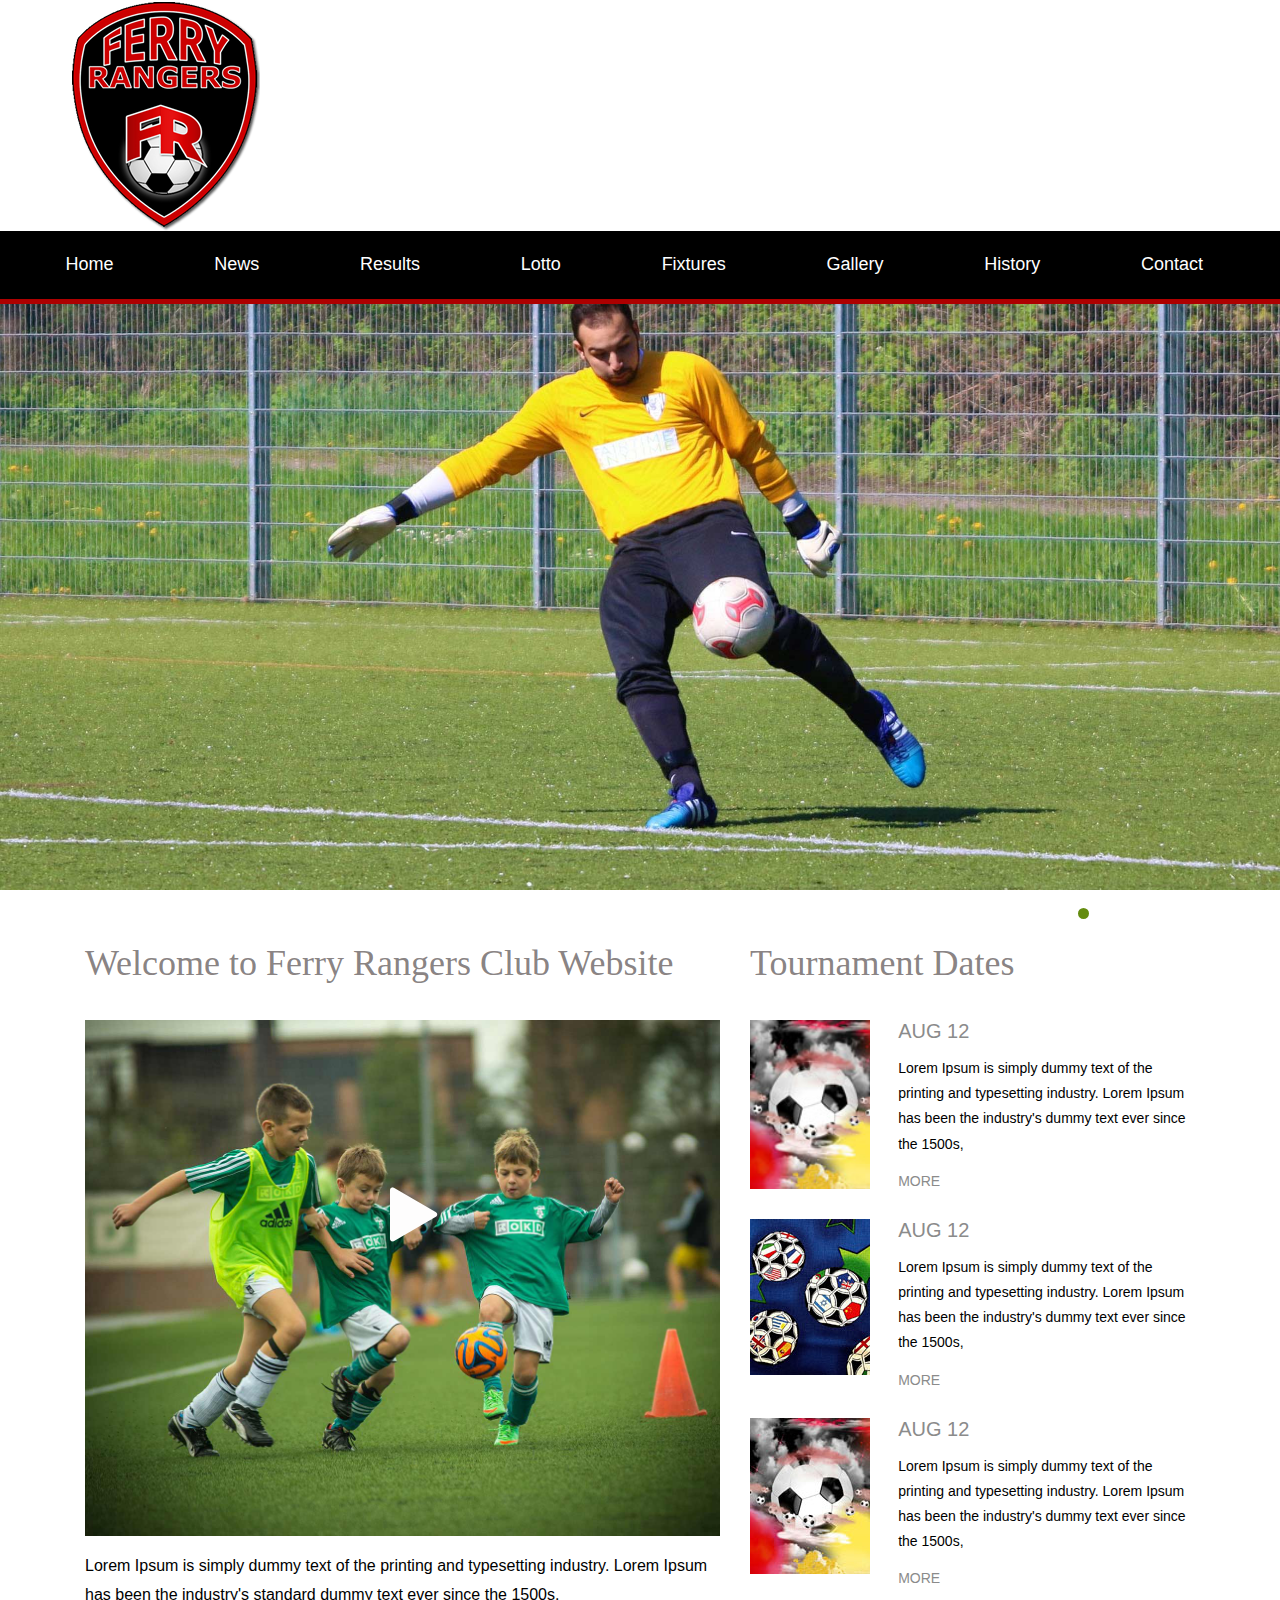
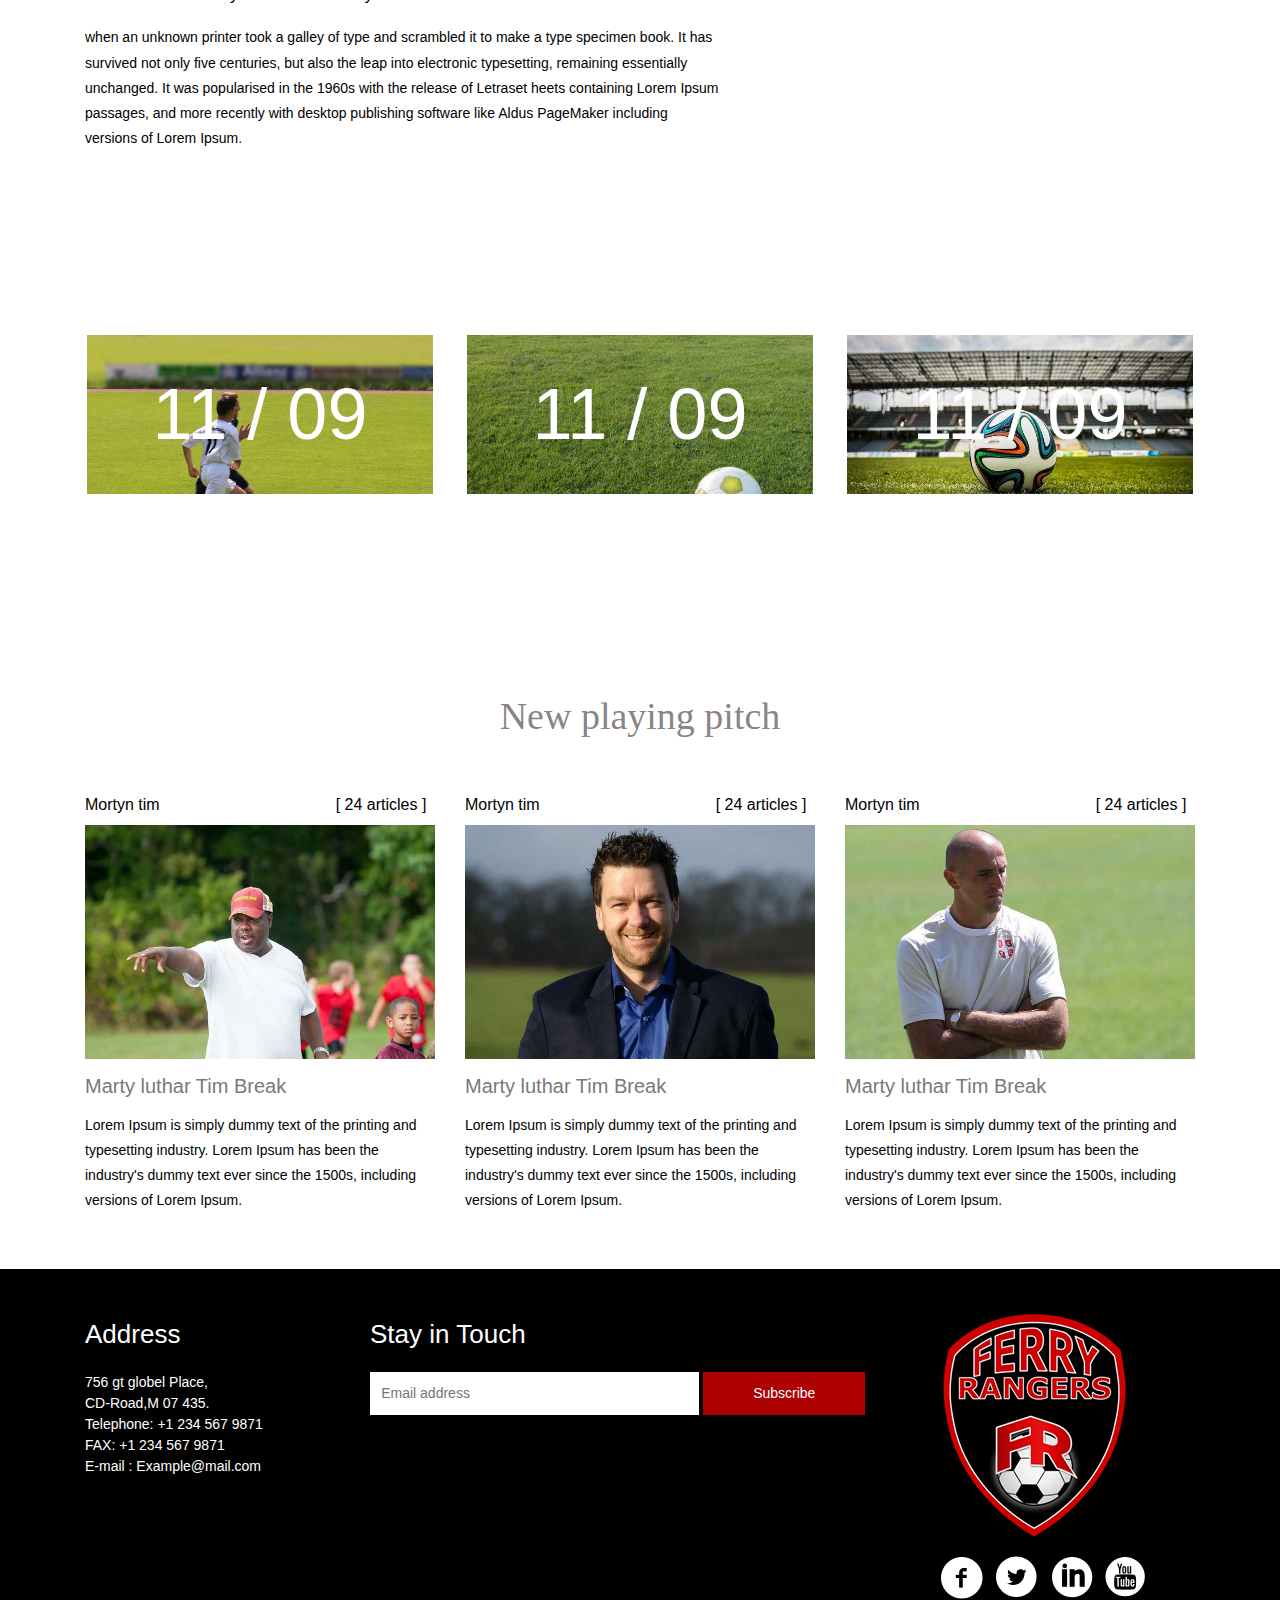
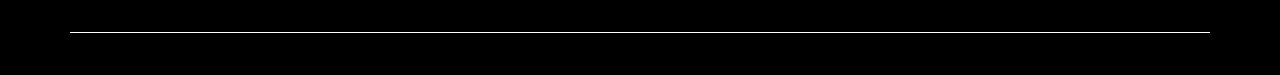
==== index.html @ 6f15ac7e "Ferry rangers design" ====
<!--
Author: W3layouts
Author URL: http://w3layouts.com
License: Creative Commons Attribution 3.0 Unported
License URL: http://creativecommons.org/licenses/by/3.0/
-->
<!DOCTYPE html>
<html>
<head>
<title>Home - Ferry Rangers AFC Club</title>
<meta name="viewport" content="width=device-width, initial-scale=1">
<meta http-equiv="Content-Type" content="text/html; charset=utf-8" />
<meta name="keywords" content="Forward Responsive web template, Bootstrap Web Templates, Flat Web Templates, Andriod Compatible web template, 
Smartphone Compatible web template, free webdesigns for Nokia, Samsung, LG, SonyErricsson, Motorola web design" />
<script type="application/x-javascript"> addEventListener("load", function() { setTimeout(hideURLbar, 0); }, false); function hideURLbar(){ window.scrollTo(0,1); } </script>
<link href="css/style.css" rel="stylesheet" type="text/css" media="all" />
<link href="css/bootstrap.css" rel="stylesheet" type="text/css" media="all">
<link href="https://fonts.googleapis.com/css?family=Spicy+Rice" rel="stylesheet"> 
<!-- js -->
<script src="js/jquery.min.js"></script>
<meta name="viewport" content="width=device-width, initial-scale=1, maximum-scale=1">
<script type="application/x-javascript"> addEventListener("load", function() { setTimeout(hideURLbar, 0); }, false); function hideURLbar(){ window.scrollTo(0,1); } </script>
<!-- js -->
<!-- start-smoth-scrolling -->
<script type="text/javascript" src="js/move-top.js"></script>
<script type="text/javascript" src="js/easing.js"></script>
<script type="text/javascript">
jQuery(document).ready(function($) {
	$(".scroll").click(function(event){		
		event.preventDefault();
	$('html,body').animate({scrollTop:$(this.hash).offset().top},1000);
});
});
</script>
<!-- start-smoth-scrolling -->
</head>
	<body>
		<!-- header -->
		<div class="header">
			
			<div class="header-middle">
				<!-- container -->
				<div class="container">
					<div class="header-middle-logo">
						<a href="index.html"><img src="images/logo4.png" alt="" class="responsive" /></a>
					</div>
					<div class="header-middle-right">
						
						<div class="clearfix"> </div>
					</div>
					<div class="clearfix"> </div>
				</div>
				<!-- //container -->
			</div>
			<div class="top-nav">
				<!-- container -->
				<div class="container-fluid">
					<span class="menu">MENU</span>
					<ul class="nav1">
						<li><a href="index.html">Home</a><li>                        
						<li><a href="articles.html">News</a><li>                 
						<li><a href="matches.html">Results</a><li>               
						<li><a href="matches.html">Lotto</a><li>                  
						<li><a href="matches.html">Fixtures</a><li>                   
						<li><a href="gallery.html">Gallery</a><li>             
						<li><a href="blog.html">History</a></li>
						<li><a href="contact.html">Contact</a></li>

						<div class="clearfix"> </div>
					</ul>
					<!-- script-for-menu -->
							 <script> 
							   $( "span.menu" ).click(function() {
								 $( "ul.nav1" ).slideToggle( 300, function() {
								 // Animation complete.
								  });
								 });
							
							</script>
						<!-- /script-for-menu -->
				</div>
				<!-- //container -->
			</div>
			<div class="blue"> </div>
		</div>
		<!-- //header -->
		<!-- banner -->
		<div class="banner-slider">
			<!-- banner Slider starts Here -->
					<script src="js/responsiveslides.min.js"></script>
					 <script>
						// You can also use "$(window).load(function() {"
						$(function () {
						  // Slideshow 4
						  $("#slider3").responsiveSlides({
							auto: true,
							pager: true,
							nav: false,
							speed: 500,
							namespace: "callbacks",
							before: function () {
							  $('.events').append("<li>before event fired.</li>");
							},
							after: function () {
							  $('.events').append("<li>after event fired.</li>");
							}
						  });
					
						});
					  </script>
					<!--//End-slider-script -->
					<div  id="top" class="callbacks_container">
						<ul class="rslides" id="slider3">
							<li>
								<div class="banner"> </div>
							</li>
							<li>
								<div class="banner-img"> </div>
							</li>
						</ul>
					</div>
		</div>
		<!-- //banner -->
		<!-- how -->
		<div class="how">
			<!-- container -->
			<div class="container">
				<div class="how-top-grids">
					<div class="col-md-7 how-left">
						<h3>Welcome to Ferry Rangers Club Website</h3>
						<img src="images/4.jpg" alt="" />
						<a class="play-icon popup-with-zoom-anim" href="#small-dialog">
							<span> </span>
						</a>
						<!-- pop-up-box -->
						<script type="text/javascript" src="js/modernizr.custom.min.js"></script>    
						<link href="css/popuo-box.css" rel="stylesheet" type="text/css" media="all" />
						<script src="js/jquery.magnific-popup.js" type="text/javascript"></script>
						<!--//pop-up-box -->
						<div id="small-dialog" class="mfp-hide">
							<iframe src="//player.vimeo.com/video/37369607" frameborder="0" webkitallowfullscreen mozallowfullscreen allowfullscreen></iframe>
						</div>
						 <script>
							$(document).ready(function() {
							$('.popup-with-zoom-anim').magnificPopup({
								type: 'inline',
								fixedContentPos: false,
								fixedBgPos: true,
								overflowY: 'auto',
								closeBtnInside: true,
								preloader: false,
								midClick: true,
								removalDelay: 300,
								mainClass: 'my-mfp-zoom-in'
							});
																							
							});
						</script>
						<h4>Lorem Ipsum is simply dummy text of the printing and typesetting industry.
							Lorem Ipsum has been the industry's standard dummy text ever since the 1500s.
						</h4>
						<p>when an unknown printer took a galley of type and scrambled it to make a type specimen
							book. It has survived not only five centuries, but also the leap into electronic typesetting,
							remaining essentially unchanged. It was popularised in the 1960s with the release of Letraset 
							heets containing Lorem Ipsum passages, and more recently with desktop publishing software 
							like Aldus PageMaker including versions of Lorem Ipsum.
						</p>
					</div>
					<div class="col-md-5 how-right">
						<h3>Tournament Dates</h3>
						<div class="tournament">
							<div class="how-right-left">
								<img src="images/5.jpg" alt="" />
							</div>
							<div class="how-right-right">
								<h4>Aug 12</h4>
								<P>Lorem Ipsum is simply dummy text 
									of the printing and typesetting industry.
									Lorem Ipsum has been the industry's
									dummy text ever since the 1500s,
								</p>
								<div class="more">
									<a href="single.html">MORE</a>
								</div>
							</div>
							<div class="clearfix"> </div>
						</div>
						<div class="tournament t-middle">
							<div class="how-right-left">
								<img src="images/6.jpg" alt="" />
							</div>
							<div class="how-right-right">
								<h4>Aug 12</h4>
								<P>Lorem Ipsum is simply dummy text 
									of the printing and typesetting industry.
									Lorem Ipsum has been the industry's
									dummy text ever since the 1500s,
								</p>
								<div class="more">
									<a href="single.html">MORE</a>
								</div>
							</div>
							<div class="clearfix"> </div>
						</div>
						<div class="tournament t-middle">
							<div class="how-right-left">
								<img src="images/7.jpg" alt="" />
							</div>
							<div class="how-right-right">
								<h4>Aug 12</h4>
								<P>Lorem Ipsum is simply dummy text 
									of the printing and typesetting industry.
									Lorem Ipsum has been the industry's
									dummy text ever since the 1500s,
								</p>
								<div class="more">
									<a href="single.html">MORE</a>
								</div>


							</div>
							<div class="clearfix"> </div>
						</div>
					</div>
					<div class="clearfix"> </div>
				</div>
			</div>
			<!-- //container -->
		</div>
		<!-- //how -->
		<!-- news -->
		<div class="news">
			<!-- container -->
			<div class="container">
				<div class="news-info">
					<h3>Our News</h3>
				</div>
				<div class="news-grids">
					<div class="col-md-4 news-grid">
						<div class="news-grid-left news-grid-left-img">
							<p>11 / 09</p>
						</div>
						<div class="news-grid-left-info">
							<h5>Lorem Ipsum is simply dummy</h5>
							<p>Lorem Ipsum is simply dummy text of the printing and typesetting industry.</p>
						</div>
					</div>
					<div class="col-md-4 news-grid">
						<div class="news-grid-left news-grid-middle">
							<p>11 / 09</p>
						</div>
						<div class="news-grid-left-info">
							<h5>Lorem Ipsum is simply dummy</h5>
							<p>Lorem Ipsum is simply dummy text of the printing and typesetting industry.</p>
						</div>
					</div>
					<div class="col-md-4 news-grid">
						<div class="news-grid-left news-grid-right">
							<p>11 / 09</p>
						</div>
						<div class="news-grid-left-info">
							<h5>Lorem Ipsum is simply dummy</h5>
							<p>Lorem Ipsum is simply dummy text of the printing and typesetting industry.</p>
						</div>
					</div>
					<div class="clearfix"> </div>
				</div>
			</div>
			<!-- //container -->
		</div>
		<!-- //news -->
		<!-- banner-bottom -->
		<div class="banner-bottom">
			<!-- container -->
			<div class="container">
				<div class="banner-bottom-info">
					<h3>New playing pitch</h3>
				</div>
				<div class="banner-bottom-grids">
					<div class="col-md-4 banner-bottom-grid">
						<span>Mortyn tim<label>[ 24 articles ]</label></span>
						<img src="images/c3.jpg" alt="" />
						<h4>Marty luthar Tim Break</h4>	
						<p>Lorem Ipsum is simply dummy text 
							of the printing and typesetting industry.
							Lorem Ipsum has been the industry's
							dummy text ever since the 1500s,
							including versions of Lorem Ipsum.
						</p>
					</div>
					<div class="col-md-4 banner-bottom-grid">
						<span>Mortyn tim<label>[ 24 articles ]</label></span>
						<img src="images/c1.jpg" alt="" />
						<h4>Marty luthar Tim Break</h4>	
						<p>Lorem Ipsum is simply dummy text 
							of the printing and typesetting industry.
							Lorem Ipsum has been the industry's
							dummy text ever since the 1500s,
							including versions of Lorem Ipsum.
						</p>
					</div>
					<div class="col-md-4 banner-bottom-grid">
						<span>Mortyn tim<label>[ 24 articles ]</label></span>
						<img src="images/c2.jpg" alt="" />
						<h4>Marty luthar Tim Break</h4>	
						<p>Lorem Ipsum is simply dummy text 
							of the printing and typesetting industry.
							Lorem Ipsum has been the industry's
							dummy text ever since the 1500s,
							including versions of Lorem Ipsum.
						</p>
					</div>
					<div class="clearfix"> </div>
				</div>
			</div>
			<!-- //container -->
		</div>
		<!-- //banner-bottom -->
		<!-- footer -->
		<div class="footer">
			<!-- container -->
			<div class="container">
				<div class="footer-top">
						<div class="footer-grids">
							<div class="col-md-3 f-address">
								<h5>Address</h5>
								<ul>
									<li>756 gt globel Place,</li>
									<li>CD-Road,M 07 435.</li>
									<li>Telephone: +1 234 567 9871</li>
									<li>FAX: +1 234 567 9871</li>
									<li>E-mail : <a href="mailto:example@email.com">Example@mail.com</a></li>
								</ul>
							</div>
							<div class="col-md-6 f-address f-contact">
								<h5>Stay in Touch</h5>
								<form>
									<input type="text" placeholder="Email address" required="">
									<input type="submit" value="Subscribe">
								</form>
							</div>
							<div class="col-md-3 footer-logo">
								<a href="index.html"><img src="images/logo4.png" alt="" class="responsive" /></a>
								<div class="footer-left">
									<ul>
										<li><a class="facebook" href="#"></a></li>
										<li><a class="twitter" href="#"></a></li>
										<li><a class="linked-in" href="#"></a></li>
										<li><a class="you-tube" href="#"></a></li>
									</ul>
								</div>
							</div>
							<div class="clearfix"> </div>
						</div>
						<div class="footer-bottom">
							<!--
							<div class="copyright">
							  	<p>© 2015 Forward. All Rights Reserved | Design by  <a href="http://w3layouts.com/" target="_blank">W3layouts</a> </p>
							</div> -->
							<div class="clearfix"> </div>
						</div>
				</div>
			</div>
			<!-- //container -->
		</div>
		<!-- //footer -->
		<script type="text/javascript">
									$(document).ready(function() {
										/*
										var defaults = {
								  			containerID: 'toTop', // fading element id
											containerHoverID: 'toTopHover', // fading element hover id
											scrollSpeed: 1200,
											easingType: 'linear' 
								 		};
										*/
										
										$().UItoTop({ easingType: 'easeOutQuart' });
										
									});
								</script>
									<a href="#" id="toTop" style="display: block;"> <span id="toTopHover" style="opacity: 1;"> </span></a>
	<!-- content-Get-in-touch -->
	</body>
</html>
---- css/style.css ----
/*--
Author: W3layouts
Author URL: http://w3layouts.com
License: Creative Commons Attribution 3.0 Unported
License URL: http://creativecommons.org/licenses/by/3.0/
--*/
/*-- header --*/
html,body {
	font-family: 'Arimo-Regular';
	background:#FFF;
	font-size:100%;
}
@font-face {
   font-family: 'Arimo-Regular';
   src: url(../fonts/Arimo-Regular.ttf)format('truetype');
}
@font-face {
   font-family: 'PoiretOne-Regular';
   src: url(../fonts/PoiretOne-Regular.ttf)format('truetype');
}
/*-- header --*/
.header-top{
  background: #3D3D3D;
  padding: 1.2em 0;
}
.header-top-left{
	float:left;
}
.header-top-left ul{
	padding:0;
	margin: .3em 0 0 0;
}
.header-top-left ul li{
	display:inline-block;
	margin: 0 1em;
}
.header-top-left ul li a{
	color: #FFF;
	text-decoration: none;
	font-size: 14px;
	font-weight: 400;
}
.header-top-left ul li a:hover{
	color:#20aedc;
	transition: .5s all;
	-webkit-transition: .5s all;
	-moz-transition: .5s all;
	-o-transition: .5s all;
	-ms-transition: .5s all;
}
.header-top-right{
	float: right;
}
.header-middle {
	padding: 1em 9;
  background-image: url('http://wallpapercave.com/wp/9J2wqF4.jpg');
}
.header-top-right form input[type="text"] {
	font-size: 16px;
	color: #C8C8C8;
	float: left;
	outline: none;
	border: 1px solid #808080;
	padding: 0.2em;
	-webkit-appearance: none;
}
.header-top-right form input[type="submit"] {
  color: #FFF;
  background: url(../images/icons.png) no-repeat -3px -8px;
  width: 19px;
  font-size: 16px;
  float: left;
  border: none;
  outline: none;
  padding: 0.25em 1.2em;
  text-transform: uppercase;
  -webkit-appearance: none;
}
.header-middle-logo{
  float: left;
}
.header-middle-logo a{
  font-family: 'PoiretOne-Regular';
  font-size: 4em;
  text-decoration: none;
  color: #8d9293;
}
.header-middle-logo a:hover{
	color:#8d9293;
	text-decoration:none;
}
.header-middle-right{
	float:right;
	width: 50%;
	margin-top: .5em;
}
.phone{
	float:left;
}	
.phone span{
	background: url(../images/icons.png) no-repeat -45px 8px;
	float: left;
	width: 33px;
	display: block;
	height: 51px;
}
.phone ul{
	padding:0;
	margin: 0 0 0 1em;
	float:right;
}
.phone ul li{
  display: block;
  color: #BEBEBE;
  font-size: 14px;
}
.phone ul li.gray{
  font-size: 16px;
  color: #747474;
}
.location{
	float: left;
	margin-left: 5em;
}
.location span{
	background: url(../images/icons.png) no-repeat -91px 8px;
	float: left;
	width: 33px;
	display: block;
	height: 51px;
}
.location ul{
	padding:0;
	margin: 0 0 0 1em;
	float:right;
}
.location ul li{
	display: block;
	color: #BEBEBE;
	font-size: 14px;
}
.location ul li.gray{
  font-size: 16px;
  color: #747474;
}
.top-nav{
  background: #000;
  padding: 1.5em 0;
}
.top-nav ul{
	padding:0;
	margin:0;
}
.top-nav ul li{
display: inline-block;
  margin: 0;
  float: left;
}
.top-nav ul li a{
  color: #FFF;
  font-size: 18px;
  padding: 1.3em 2.8em 1.35em;
  text-decoration: none;
}
.top-nav ul li a.active{
  background: #ad0000;
}
.top-nav ul li a:hover{
  background: #ad0000;
  transition: .5s all;
  -webkit-transition: .5s all;
  -moz-transition: .5s all;
  -o-transition: .5s all;
  -ms-transition: .5s all;
}
.blue{
  background:#ad0000;
  padding: .2em 0;
}
/*-- banner --*/
.banner{
  background: url(../images/s1.jpg) no-repeat 0px -134px;
  min-height: 640px;
  background-size: cover;
  position: relative;
}
.banner-img{
  background: url(../images/8.jpg) no-repeat 0px -24px;
  min-height: 640px;
  background-size: cover;
  position: relative;
}
.banner-info {
	position: absolute;
	top: 32%;
	left: 30%;
}
.banner-info h2{
	color: #FFF;
	font-size: 29px;
	font-weight: 700;
	margin: 0;
}
.button {
	margin: 19em 0 0 44em;
}
.button a{
	font-size: 16px;
	color: #20aedc;
	font-weight: 700;
	padding: 1em;
	border: 1px solid #20aedc;
	text-transform: uppercase;
}
.button a:hover{
	color:#FFF;
	text-decoration:none;
	border: 1px solid #FFF;
	transition: .5s all;
	-webkit-transition: .5s all;
	-moz-transition: .5s all;
	-o-transition: .5s all;
	-ms-transition: .5s all;
}
/*------------------ Slider Part starts Here----------*/
#slider2,
#slider3 {
  box-shadow: none;
  -moz-box-shadow: none;
  -webkit-box-shadow: none;
  margin: 0 auto;
}
.rslides_tabs {
  list-style: none;
  padding: 0;
  background: rgba(0,0,0,.25);
  box-shadow: 0 0 1px rgba(255,255,255,.3), inset 0 0 5px rgba(0,0,0,1.0);
  -moz-box-shadow: 0 0 1px rgba(255,255,255,.3), inset 0 0 5px rgba(0,0,0,1.0);
  -webkit-box-shadow: 0 0 1px rgba(255,255,255,.3), inset 0 0 5px rgba(0,0,0,1.0);
  font-size: 18px;
  list-style: none;
  margin: 0 auto 50px;
  max-width: 540px;
  padding: 10px 0;
  text-align: center;
  width: 100%;
}
.rslides_tabs li {
  display: inline;
  float: none;
  margin-right: 1px;
}
.rslides_tabs a {
  width: auto;
  line-height: 20px;
  padding: 9px 20px;
  height: auto;
  background: transparent;
  display: inline;
}
.rslides_tabs li:first-child {
  margin-left: 0;
}
.rslides_tabs .rslides_here a {
  background: rgba(255,255,255,.1);
  color: #fff;
  font-weight: bold;
}
.events {
  list-style: none;
}
.callbacks_container {
  position: relative;
  float: left;
  width: 100%;
}
.callbacks {
  position: relative;
  list-style: none;
  overflow: hidden;
  width: 100%;
  padding: 0;
  margin: 0;
}
.callbacks li {
  position: absolute;
  width: 100%;
  left: 0;
  top: 0;
}
.callbacks img {
  position: relative;
  z-index: 1;
  height: auto;
  border: 0;
}
/*-- typography --*/
.typography {
  padding: 5em 0;
  background: #F9F9F9;
}
.typography-info {
  text-align: center;
  margin-bottom: 3em;
}
.typography-info h3.type {
  font-size: 31px;
  margin: 0 0 1em 0;
  font-weight: 700;
  padding-bottom: .5em;
  text-align: center;
  color: #1CD5B5;
  font-family: 'verdana, sans serif';
}
.grid_4{
	background:#fff;
	padding:2em 0em 0em 0em;
}  
.grid_5{
	background:#fff;
	padding:1em 0 2em 0;
}

.table td, .table>tbody>tr>td, .table>tbody>tr>th, .table>tfoot>tr>td, .table>tfoot>tr>th, .table>thead>tr>td, .table>thead>tr>th {
  padding: 15px!important;
}
.table > thead > tr > th, .table > tbody > tr > th, .table > tfoot > tr > th, .table > thead > tr > td, .table > tbody > tr > td, .table > tfoot > tr > td {
  font-size: 0.8em;
  color: #999;
}
.table > thead > tr > th, .table > tbody > tr > th, .table > tfoot > tr > th, .table > thead > tr > td, .table > tbody > tr > td, .table > tfoot > tr > td {
  border-top: none !important;
}
.tab-content > .active {
  display: block;
  visibility: visible;
}
.label {
  font-weight: 300 !important;
}
.label {
  padding: 4px 6px;
  border: none;
  text-shadow: none;
}
h4.typ1{
	margin-bottom:15px;
}
h5.typ1{
	margin-bottom:15px;
}
.progress {
  height: 8px;
  box-shadow: none;
}
.progress {
  overflow: hidden;
  height: 20px;
  margin-bottom: 20px;
  background-color: #eeeeee;
  border-radius: 2px;
  -webkit-box-shadow: inset 0 1px 2px rgba(0, 0, 0, 0.1);
  box-shadow: inset 0 1px 2px rgba(0, 0, 0, 0.1);
}
.progress-bar {
  float: left;
  width: 0%;
  height: 100%;
  font-size: 12px;
  line-height: 20px;
  color: #ffffff;
  text-align: center;
  background-color: #03a9f4;
  -webkit-box-shadow: inset 0 -1px 0 rgba(0, 0, 0, 0.15);
  box-shadow: inset 0 -1px 0 rgba(0, 0, 0, 0.15);
  -webkit-transition: width 0.6s ease;
  -o-transition: width 0.6s ease;
  transition: width 0.6s ease;
}
.progress-bar {
  box-shadow: none;
}
.progress-bar-primary {
  background-color: #03a9f4;
}
.progress-bar-info {
  background-color: #00bcd4;
}
.progress-bar-success {
  background-color: #8bc34a;
}
.progress-bar-warning {
  background-color: #ffc107;
}
.progress-bar-danger {
  background-color: #e51c23;
}
.progress-bar-inverse {
  background-color: #757575;
}
.pagination > .active > a, .pagination > .active > span, .pagination > .active > a:hover, .pagination > .active > span:hover, .pagination > .active > a:focus, .pagination > .active > span:focus {
  background-color:#5bb2fc; !important;
  border-color:#5bb2fc; !important;
}
.grid_3 p,.page-header p {
  color: 888;
  font-size: 0.8em;
  margin-bottom: 1em;
  font-weight: 300;
}
.bs-docs-example {
  margin: 1em 0;
}
section#tables  p {
 margin-top: 1em;
}
.breadcrumb li{
	font-size:0.85em;
}
.breadcrumb li a{
	  color:#5bb2fc;
}
.badge-primary {
  background-color: #03a9f4;
}
.badge-success {
  background-color: #8bc34a;
}
.badge-warning {
  background-color: #ffc107;
}
.badge-danger {
  background-color: #e51c23;
}
.tab-container .tab-content {
  border-radius: 0 2px 2px 2px;
  border: 1px solid #e0e0e0;
  padding: 16px;
  background-color: #ffffff;
}
.nav-tabs {
  margin-bottom: 1em;
}
.alert {
  font-size: 0.85em;
}
h1.t-button,h2.t-button,h3.t-button,h4.t-button,h5.t-button {
  margin-top:0.5em
}
/*-- single --*/
.opinion h3{
  font-size: 23px;
  margin: 0 0 1em 0;
  font-weight: 700;
  padding-bottom: .5em;
  color: #1CD5B5;
  font-family: 'verdana, sans serif';
}
.opinion form input[type="text"] {
	width: 100%;
	color: #898888;
	outline: none;
	font-size: 16px;
	padding: .5em;
	margin: 0 .5em 1em 0;
	border: solid 1px #D5D4D4;
	-webkit-appearance: none;
}
.opinion form textarea {
	resize: none;
	width: 100%;
	color: #898888;
	font-size: 16px;
	outline: none;
	resize:none;
	padding: .5em;
	border: solid 1px #D5D4D4;
	min-height: 125px;
	-webkit-appearance: none;
}
.opinion form input[type="submit"] {
  border: none;
  outline: none;
  color: #A8A8A8;
  background: none;
  font-size: 18px;
  margin: .6em 0;
  -webkit-appearance: none;
}
.opinion form input[type="submit"]:hover {
	color:#1CD5B5;
	transition: .5s all;
	-webkit-transition: .5s all;
	-moz-transition: .5s all;
	-o-transition: .5s all;
	-ms-transition: .5s all;
}
.blog-left-bottom p{
  font-size: 14px;
  margin: 0.5em 0;
  color: #B3B3B3;
  line-height: 1.8em;
}
.blog-left-bottom {
	margin: .5em 0;
}
.callbacks .caption {
	display: block;
	position: absolute;
	z-index: 2;
	font-size: 20px;
	text-shadow: none;
	color: #fff;
	left: 0;
	right: 0;
	padding: 10px 20px;
	margin: 0;
	max-width: none;
	top: 10%;
	text-align: center;
}
.callbacks_nav {
  	position: absolute;
	-webkit-tap-highlight-color: rgba(0,0,0,0);
	top: 52%;
	left: 0;
	opacity: 0.7;
	z-index: 3;
	text-indent: -9999px;
	overflow: hidden;
	text-decoration: none;
	height: 61px;
	width: 55px;
	background: transparent url("../images/themes.png") no-repeat left top;
	margin-top: -65px;
}
.callbacks_nav:active {
  opacity: 1.0;
}
.callbacks_nav.next {
  left: auto;
  background-position: right top;
  right: 0;
}
#slider3-pager a {
  display: inline-block;
}
#slider3-pager span{
  float: left;
}
#slider3-pager span{
	width:100px;
	height:15px;
	background:#fff;
	display:inline-block;
	border-radius:30em;
	opacity:0.6;
}
#slider3-pager .rslides_here a {
  background: #FFF;
  border-radius:30em;
  opacity:1;
}
#slider3-pager a {
  padding: 0;
}
#slider3-pager li{
	display:inline-block;
}
.rslides {
  position: relative;
  list-style: none;
  overflow: hidden;
  width: 100%;
  padding: 0;
  margin: 0;
}
.rslides li {
  -webkit-backface-visibility: hidden;
  position: absolute;
  display: none;
  width: 100%;
  left: 0;
  top: 0;
}
.rslides li{
  position: relative;
  display: block;
  float: left;
}
.rslides img {
  height: auto;
  border: 0;
  width:100%;
}
.callbacks_tabs{
  list-style: none;
  position: absolute;
  top: 92%;
  z-index: 111;
  left: 80%;
  padding: 0;
  margin: 0;
}
.slider-top{
	text-align: center;
	padding:10em 0;
}
.slider-top h1{
	font-weight:700;
	font-size:48px;
	color:#010101;
}
.slider-top p{
	font-weight:400;
	font-size:20px;
	padding:1em 7em;
	color:#010101;
}
.slider-top ul.social-slide{
	display:inline-flex;
	margin: 0px;
	padding: 0px;
}
ul.social-slide li i{
	width:70px;
	height:74px;
	background:url(../images/img-resources.png)no-repeat;
	display: inline-block;
	margin:0px 15px;
}
ul.social-slide li i.win{
	background-position:-6px 0px;
}
ul.social-slide li i.android{
	background-position:-110px 0px;
}
ul.social-slide li i.mac{
	background-position:-215px 0px;
}
.callbacks_tabs li{
	display: inline-block;
	margin: 0 .5em;
}
@media screen and (max-width: 600px) {
  .callbacks_nav {
    top: 47%;
    }
}
/*----*/
.callbacks_tabs a{
 visibility: hidden;
}
.callbacks_tabs a:after {
  content: "\f111";
  font-size: 0;
  font-family: FontAwesome;
  visibility: visible;
  display: block;
  height: 15px;
  width: 15px;
  display: inline-block;
  background: #648C0F;
  border:solid 2px #FFF;
  border-radius: 30px;
  -webkit-border-radius: 30px;
  -moz-border-radius: 30px;
  -o-border-radius: 30px;
  -ms-border-radius: 30px;
}
.callbacks_here a:after{
	background: #FFF;
}
/*-- banner-bottom --*/
.banner-bottom {
  padding: 4em 0;
}
.banner-bottom-info h3{
  font-size: 38px;
  margin: 0;
  text-align: center;
  color: RGBA(126, 120, 120, 0.93);
  font-family: 'verdana, sans serif';
}
.banner-bottom-grid span{
  color: #000;
  font-size: 16px;
}
.banner-bottom-grid span label {
  margin: 0 0 .5em 11em;
  font-weight: 400;
}
.banner-bottom-grid img{
	width:100%;
}
.banner-bottom-grid h4{
  font-size: 20px;
  margin: .8em 0;
  color: #7B7878;
}
.banner-bottom-grid p{
  font-size: 14px;
  line-height: 1.8em;
  margin: 0;
  color: #000;
}
.banner-bottom-grids{
  margin: 4em 0 0 0;
}
/*-- news --*/
.news{
	background-image: url('http://www.thewallpapers.org/photo/56167/grass-nature-017.jpg');
	padding: 3em 0;
}
.news-info h3{
  font-size: 38px;
  margin: 0;
  text-align: center;
  color: #FFF;
  font-family: 'verdana, sans serif';
}
.news-grids {
  margin: 3em 0 0 0;
}
.news-grid-left-img{
  background: url(../images/g2.jpg) no-repeat 0px 0px;
  background-size: cover;
  border: solid 2px #FFF;
  padding: 2em 0;
}
.news-grid-middle{
  background: url(../images/g8.jpg) no-repeat 0px 0px;
  background-size: cover;
  border: solid 2px #FFF;
  padding: 2em 0;
}
.news-grid-right{
  background: url(../images/g6.jpg) no-repeat 0px 0px;
  background-size: cover;
  border: solid 2px #FFF;
  padding: 2em 0;
}
.news-grid-left p{
  color: #FFF;
  font-size: 72px;
  margin: 0;
  text-align: center;
}
.news-grid-left-info h5{
  font-size: 20px;
  margin: 1em 0 .5em 0;
  color: #FFF;	
}
.news-grid-left-info p {
  font-size: 14px;
  line-height: 1.8em;
  margin: 0;
  color: #FFF;
}
/*-- how --*/
.how-top-grids{
  margin: 4em 0;;
}
.how-left {
  position: relative !important;
}
.how-left h3{
  
font-size: 36px;
margin: 0 0 1em 0;
color: RGBA(126, 120, 120, 0.93);
font-family: 'verdana, sans serif';
}
.how-left img{
	width:100%;
	position:relative;
}
.how-left a span {
	background: url(../images/icons.png) no-repeat -140px 0px;
	width: 50px;
	height: 57px;
	top: 30%;
	left: 48%;
	margin: 0 auto;
	display: block;
	position: absolute;
}
.how-left h4{
  margin: 1em 0;
  font-size: 16px;
  color: #000;
  line-height: 1.8em;
}	
.how-left p{
  color: #000;
  font-size: 14px;
  margin: 0;
  line-height: 1.8em;
}
.how-right h3{
  font-size: 36px;
  margin: 0 0 1em 0;
  color: RGBA(126, 120, 120, 0.93);
  font-family: 'verdana, sans serif';
}
.how-right-left{
	width: 27%;
	float: left;
}
.how-right-left img {
	width: 100%;
}
.how-right-right h4{
  font-size: 20px;
  margin: 0;
  color: #8B8B8B;
  text-transform: uppercase;
}
.how-right-right {
	float: left;
	margin-left: 2em;
	width: 66%;
}
.how-right-right p{
  margin: 1em 0 0 0;
  color: #000;
  font-size: 14px;
  line-height: 1.8em;
}
.more {
	margin-top: 1em;
}
.more a{
  color: #8B8B8B;
  text-decoration: none;
}
.more a:hover{
	color:#ad0000;
	text-decoration:none;
	transition: .5s all;
	-webkit-transition: .5s all;
	-moz-transition: .5s all;
	-o-transition: .5s all;
	-ms-transition: .5s all;
}
.t-middle{
	margin: 2em 0;
}
/*-- footer --*/
.footer{
  padding: 1em 0;
  background: #000;
}
.footer-nav {
  float: left;
}
.footer-nav ul {
  padding: 0;
  margin: 0;
}
.footer-nav ul li {
  display: inline-block;
  padding: 0 1.5em;
  border-right: solid 1px #FFFFFF;
  border-right-style: dashed;
}
.footer-nav ul li a {
  color: #FFFFFF;
  font-size: .9em;
  text-decoration: none;
}
.footer-nav ul li a:hover{
	color:#B1C8EA;
}
.footer-grids {
  padding: 2em 0;
  border-bottom: solid 1px #FFFFFF;
}
.f-address h5 {
  color: #FFFFFF;
  margin: 0;
  font-size: 26px;
  line-height: 1.8em;
}
.f-address ul {
  margin: 1em 0 0 0;
  padding: 0;
}
.f-address ul li {
  display: block;
  color: #FFFFFF;
  font-size: 14px;
  line-height: 1.5em;
}
.f-address ul li a {
  color: #FFFFFF;
  text-decoration: none;
}
.f-address form {
  margin-top: 1em;
}
.f-address input[type="text"] {
  font-size: 14px;
  color: #C8C8C8;
  width: 61% !important;
  outline: none;
  border: none;
  background: #FFFFFF;
  padding: .8em;
  -webkit-appearance: none;
}
.f-address input[type="submit"] {
  color: #FFF;
  background: #ad0000;
  font-size: 14px;
  width: 30% !important;
  border: none;
  outline: none;
  padding: .8em 2em;
  -webkit-appearance: none;
}
.f-address input[type="submit"]:hover{
	background:#74797e;
}
.footer-bottom {
  padding-top: 2em;
}
.footer-logo a{
  font-family: 'verdana, sans serif';
  font-size: 50px;
  text-decoration: none;
  color: #FFFFFF;
}
.footer-logo a:hover{
	text-decoration:none;
	color:#FFFFFF;
}
.footer-nav ul li:nth-child(6) {
  border-right: none;
}
.footer-left p{
	text-transform:uppercase;
	font-size:15px;
	color:#868686;
	margin:0;
}
.footer-left ul{
	padding: 0;
	margin: 1em 0 0 0;
}
.footer-left ul li{
  display: inline-block;
  margin-right: .5em;
}
.footer-left ul li a.facebook{
	background: url(../images/icons.png) no-repeat -7px -64px;
	width: 44px;
	height: 43px;
	display: block;
}
.footer-left ul li a.facebook:hover{
	opacity:.5;
}
.footer-left ul li a.twitter{
	background: url(../images/icons.png) no-repeat -71px -65px;
	width: 44px;
	height: 43px;
	display: block;
}
.footer-left ul li a.twitter:hover{
	opacity:.5;
}
.footer-left ul li a.linked-in{
	background: url(../images/icons.png) no-repeat -135px -65px;
	width: 44px;
	height: 43px;
	display: block;
}
.footer-left ul li a.linked-in:hover{
	opacity:.5;
}
.footer-left ul li a.you-tube{
	background: url(../images/icons.png) no-repeat -201px -65px;
	width: 44px;
	height: 43px;
	display: block;
}
.footer-left ul li a.you-tube:hover{
	opacity:.5;
}
.copyright{
	text-align:center;
}
.copyright p {
  display: block;
  color: #FFFFFF;
  font-size: 14px;
  margin: .5em 0 0 0;
}
.copyright p a{
	color:#FFF;
}
.copyright p a:hover{
	color:#FFF;
}
/*-- blog --*/
.blog {
  padding: 4em 0;
}
.blog-text h3 {
  font-size: 31px;
  margin: 0 0 1em 0;
  font-weight: 700;
  padding-bottom: .5em;
  text-align: center;
  color: #1CD5B5;
  font-family: 'verdana, sans serif';
}
.blog-left {
  margin: 0em 0 2em 0;
  padding-right: 1em;
}
.blog-left-right {
  margin-top: 1em;
}
.blog-left-right a{
  font-size: 18px;
  margin: 0 0 .5em 0;
  color: #868686;
  text-decoration: none;
}
.blog-left-right a:hover{
	text-decoration:none;
	color: #868686;
}
.blog-left-left {
	padding: 0 !important;
}
.blog-left-left p{
	margin: 0 0 1em;
	font-size: 15px;
	font-weight: 500;
	color: #555555;
}
.blog-left-left p a {
  color: #1CD5B5;
}
.blog-left-left a img{
	width:100%;
}
.blog-left-right p{
  font-size: 14px;
  margin: 0.5em 0;
  color: #B3B3B3;
  line-height: 1.8em;
}
ul.pagination {
  margin: 2em 0 0;
}
.blog-top-right-grid {
  padding-right: 0 !important;
}
.Categories {
	margin:0;
}
.Categories h3{
	font-size: 23px;
  margin: 0 0 1em 0;
  font-weight: 700;
  padding-bottom: .5em;
  color: #1CD5B5;
  font-family: 'verdana, sans serif';
}
.Categories ul{
	margin:0;
	padding:0;
}
.Categories ul li{
  display: block;
  background: url(../images/arrow.png) no-repeat 0px 2px;
  margin-bottom: 1.5em;
}
.Categories ul li a{
font-size: 14px;
  margin: 0;
  color: #B3B3B3;
  padding-left: 2em;
}
.Categories ul li a:hover{
  color: #1CD5B5;
  text-decoration: none;
  transition: .5s all;
  -webkit-transition: .5s all;
  -moz-transition: .5s all;
  -o-transition: .5s all;
  -ms-transition: .5s all;
}
.comments{
	margin: 4em 0;
}
.comments h3{
font-size: 23px;
  margin: 0 0 1em 0;
  font-weight: 700;
  padding-bottom: .5em;
  color: #1CD5B5;
  font-family: 'verdana, sans serif';
}
.comments-left{
	padding:1em;
	border:1px solid #868686;
}
.comments-left img{
	width:100%;
}
.comments-right h5{
  font-size: 18px;
  margin: 0 0 1em 0;
  color: #868686;
}
.comments-right a{
font-size: 16px;
  margin: 0;
  color: #575353;
  text-decoration: none;
}
.comments-right a:hover{
	text-decoration:none;
}
.comments-right p{
  display: block;
  color: #B3B3B3;
  margin: .3em 0 0 0;
  font-size: 14px;
}
.comments-text {
	padding: 1.5em 0;
	border-bottom: 1px solid #868686;
}
.comments-text:nth-child(4) {
	border: none;
}
/*-- about --*/
.about{
  padding: 4em 0;
}
.about-left h3{
  font-size: 23px;
  margin: 0 0 1em 0;
  font-weight: 700;
  padding-bottom: .5em;
  border-bottom: 1px solid #868686;
  color: #1CD5B5;
  font-family: 'verdana, sans serif';
}
.about-left img{
	width:100%;
}
.about-left h4{
  font-size: 16px;
  margin: 1em 0;
  color: #575353;
  line-height: 1.5em;
}
.about-left p{
  font-size: 14px;
  margin: 0.5em 0;
  color: #B3B3B3;
  line-height: 1.8em;
}
.about-middle h3{
  font-size: 23px;
  margin: 0 0 1em 0;
  font-weight: 700;
  padding-bottom: .5em;
  border-bottom: 1px solid #868686;
  color: #1CD5B5;
  font-family: 'verdana, sans serif';
}
.about-middle-info h4{
  font-size: 16px;
  color: #575353;
}
.about-middle-info p{
font-size: 14px;
  margin: 0.5em 0;
  color: #B3B3B3;
  line-height: 1.8em;
}
.about-middle-info {
	margin-bottom: 1em;
}
.about-right h3{
  font-size: 23px;
  margin: 0 0 1em 0;
  font-weight: 700;
  padding-bottom: .5em;
  border-bottom: 1px solid #868686;
  color: #1CD5B5;
  font-family: 'verdana, sans serif';
}
.about-right-info h5{
	font-size: 16px;
	color: #575353;
	line-height: 1.5em;
}
.about-right-info p{
font-size: 14px;
  margin: 0.5em 0;
  color: #B3B3B3;
  line-height: 1.8em;
}
.about-right-info ul{
	padding:0;
	margin: 1em 0;
}
.about-right-info ul li {
	display: block;
	background: url(../images/arrow.png) no-repeat 0px 2px;
	margin-bottom: 1em;
}
.about-right-info ul li a {
  font-size: 15px;
  margin: 0;
  color: #575353;
  padding-left: 2em;
}
.about-right-info ul li a:hover{
	color:#1CD5B5;
	text-decoration:none;
}
.about-grids {
	margin-bottom: 1em;
}
.staff-info h3{
  font-size: 23px;
  margin: 0 0 1em 0;
  font-weight: 700;
  padding-bottom: .5em;
  border-bottom: 1px solid #868686;
  color: #1CD5B5;
  font-family: 'verdana, sans serif';
}
.staff-grid h5{
  color: #575353;
  font-size: 16px;
  margin: 0;
  line-height: 1.5em;
}
.staff-grid p{
	font-size: 14px;
  margin: 0.5em 0;
  color: #B3B3B3;
  line-height: 1.8em;
}
/*-- gallery --*/
/*__ Gallery Page Starts Here --*/
.gallery{
	padding:2em 0;
	background:#F5F5F5;
}
.gallery h3{
  font-size: 31px;
  margin: 0 0 1em 0;
  font-weight: 700;
  padding-bottom: .5em;
  text-align: center;
  color: #1CD5B5;
  font-family: 'verdana, sans serif';
}
.view {
   width: 265px;
   height: 182px;
   margin: 10px;
   float: left;
   border: 10px solid #fff;
   overflow: hidden;
   position: relative;
   text-align: center;
   -webkit-box-shadow: 1px 1px 2px #e6e6e6;
   -moz-box-shadow: 1px 1px 2px #e6e6e6;
   box-shadow: 1px 1px 2px #e6e6e6;
   cursor: default;
   background: #fff url(../images/bgimg.jpg) no-repeat center center;
}
.view .mask,.view .content {
  width: 244px;
  height: 163px;
  position: absolute;
  overflow: hidden;
  top: 0;
  left: 0;
}
.view img {
   display: block;
   position: relative;
}
.view h2 {
  text-transform: uppercase;
  color: #fff;
  text-align: center;
  position: relative;
  font-size: 17px;
  padding: 21px 0 10px;
  background: rgba(0, 0, 0, 0.8);
  margin: 20px 0 0 0;
}
.view p {
   font-family: Georgia, serif;
   font-style: italic;
   font-size: 12px;
   position: relative;
   color: #fff;
   padding: 10px 22px 0px;
   text-align: center;
}
.view a.info {
  display: inline-block;
  text-decoration: none;
  color: #1CD5B5;
  font-weight: 700;
  text-transform: uppercase;
}
.view a.info: hover {
   -webkit-box-shadow: 0 0 5px #000;
   -moz-box-shadow: 0 0 5px #000;
   box-shadow: 0 0 5px #000;
}
.view-tenth img {
	width:100%;
   -webkit-transform: scaleY(1);
   -moz-transform: scaleY(1);
   -o-transform: scaleY(1);
   -ms-transform: scaleY(1);
   transform: scaleY(1);
   -webkit-transition: all 0.7s ease-in-out;
   -moz-transition: all 0.7s ease-in-out;
   -o-transition: all 0.7s ease-in-out;
   -ms-transition: all 0.7s ease-in-out;
   transition: all 0.7s ease-in-out;
}
.view-tenth .mask {
  background: rgba(2, 216, 244, 0.3);
   -webkit-transition: all 0.5s linear;
   -moz-transition: all 0.5s linear;
   -o-transition: all 0.5s linear;
   -ms-transition: all 0.5s linear;
   transition: all 0.5s linear;
   -ms-filter: "progid: DXImageTransform.Microsoft.Alpha(Opacity=0)";
   filter: alpha(opacity=0);
   opacity: 0;
}
.view-tenth h2 {
   border-bottom: 1px solid rgba(0, 0, 0, 0.3);
   background: transparent;
   margin: 0;
   -webkit-transform: scale(0);
   -moz-transform: scale(0);
   -o-transform: scale(0);
   -ms-transform: scale(0);
   transform: scale(0);
   color: #333;
   -webkit-transition: all 0.5s linear;
   -moz-transition: all 0.5s linear;
   -o-transition: all 0.5s linear;
   -ms-transition: all 0.5s linear;
   transition: all 0.5s linear;
   -ms-filter: "progid: DXImageTransform.Microsoft.Alpha(Opacity=0)";
   filter: alpha(opacity=0);
   opacity: 0;
}
.view-tenth p {
   color: #333;
   -ms-filter: "progid: DXImageTransform.Microsoft.Alpha(Opacity=0)";
   filter: alpha(opacity=0);
   opacity: 0;
   -webkit-transform: scale(0);
   -moz-transform: scale(0);
   -o-transform: scale(0);
   -ms-transform: scale(0);
   transform: scale(0);
   -webkit-transition: all 0.5s linear;
   -moz-transition: all 0.5s linear;
   -o-transition: all 0.5s linear;
   -ms-transition: all 0.5s linear;
   transition: all 0.5s linear;
}
.view-tenth a.info {
   -ms-filter: "progid: DXImageTransform.Microsoft.Alpha(Opacity=0)";
   filter: alpha(opacity=0);
   opacity: 0;
   -webkit-transform: scale(0);
   -moz-transform: scale(0);
   -o-transform: scale(0);
   -ms-transform: scale(0);
   transform: scale(0);
   -webkit-transition: all 0.5s linear;
   -moz-transition: all 0.5s linear;
   -o-transition: all 0.5s linear;
   -ms-transition: all 0.5s linear;
   transition: all 0.5s linear;
}
.view-tenth:hover img {
   -webkit-transform: scale(10);
   -moz-transform: scale(10);
   -o-transform: scale(10);
   -ms-transform: scale(10);
   transform: scale(10);
   -ms-filter: "progid: DXImageTransform.Microsoft.Alpha(Opacity=0)";
   filter: alpha(opacity=0);
   opacity: 0;
}
.view-tenth:hover .mask {
   -ms-filter: "progid: DXImageTransform.Microsoft.Alpha(Opacity=100)";
   filter: alpha(opacity=100);
   opacity: 1;
}
.view-tenth:hover h2,.view-tenth:hover p,.view-tenth:hover a.info {
   -webkit-transform: scale(1);
   -moz-transform: scale(1);
   -o-transform: scale(1);
   -ms-transform: scale(1);
   transform: scale(1);
   -ms-filter: "progid: DXImageTransform.Microsoft.Alpha(Opacity=100)";
   filter: alpha(opacity=100);
   opacity: 1;
}
.pag-nations{
	margin:1em 0 2em;
	text-align:center;
}
ul.p_n-list{
	padding:0;
}
ul.p_n-list li{
	display:inline-block;
	margin:0 3px;
}
ul.p_n-list li a{
	display: inline-block;
	padding:5px 15px;
	background:#20aedc;
	color:#fff;
	font-size:1em;
}
ul.p_n-list li a:hover{
	background:#000;
}		
/*-- .gallery__ Gallery Page Ends Here --*/
/*-- contact --*/
.contact{
	padding:2em 0;
}
.contact-info h3.c-text{
  font-size: 31px;
  margin: 0 0 1em 0;
  font-weight: 700;
  padding-bottom: .5em;
  text-align: center;
  color: #1CD5B5;
  font-family: 'verdana, sans serif';
}
.map iframe {
	width: 100%;
	min-height: 350px;
	border: none;
}
.contact-grids {
	margin-top: 2em;
}
.contact-grid-left h3{
  font-size: 23px;
  margin: 0 0 1em 0;
  color: #868686;
  padding-bottom: .5em;
  border-bottom: 1px solid #868686;
}
.contact-grid-left p {
  font-size: 14px;
  margin: 0.5em 0;
  color: #B3B3B3;
  line-height: 1.8em;
}
.contact-grid-left span{
	display:block;
}
.contact-grid-middle h3{
	font-size: 23px;
	margin: 0 0 1em 0;
	color: #868686;
	padding-bottom: .5em;
	border-bottom: 1px solid #868686;
}
.contact-grid-middle ul {
	margin:0;
	padding:0;
}
.contact-grid-middle ul li{
  display: block;
  font-size: 14px;
  margin: 0;
  color: #B3B3B3;
  line-height: 1.8em;
}
.contact-grid-right h3{
	font-size: 23px;
	margin: 0 0 1em 0;
	color: #868686;
	padding-bottom: .5em;
	border-bottom: 1px solid #868686;
}
.contact-grid-right a{
  font-size: 14px;
  margin: 0;
  color: #B3B3B3;
}
.contact-info {
	margin-top: 3em;
}
.contact-info-text h3{
	font-size: 23px;
	margin: 0 0 1em 0;
	color: #868686;
	padding-bottom: .5em;
	border-bottom: 1px solid #868686;
}
.contact-info-text p{
  font-size: 14px;
  margin: 0;
  color: #B3B3B3;
  line-height: 1.8em;
}
.contact-info-grids {
	margin-top: 2em;
}
.contact-info-grids form input[type="text"] {
	width: 32.63%;
	color: #898888;
	outline: none;
	font-size: 14px;
	padding: .5em;
	margin: 0 .5em 1em 0;
	border: solid 1px #D5D4D4;
	-webkit-appearance: none;
}
.contact-info-grids form textarea {
	resize: none;
	width: 100%;
	color: #898888;
	font-size: 14px;
	outline: none;
	padding: .5em;
	border: solid 1px #D5D4D4;
	min-height: 150px;
	-webkit-appearance: none;
}
.contact-info-grids form input[type="text"]:nth-child(3) {
	margin-right: 0;
}
.contact-info-grids form input[type="submit"] {
  border: none;
  outline: none;
  color: #1CD5B5;
  background: none;
  font-size: 18px;
  font-weight: 600;
  margin: .6em 0;
  -webkit-appearance: none;
}
.contact-info-grids form input[type="submit"]:hover{
	color: #868686;
	text-decoration:none;
	transition: .5s all;
	-webkit-transition: .5s all;
	-moz-transition: .5s all;
	-o-transition: .5s all;
	-ms-transition: .5s all;
}
/*-- single --*/
.single-left-left p{
	margin: 0 0 1em;
	font-size: 15px;
	font-weight: 500;
	color: #555555;
}
.single-left-left p a {
  color: #1CD5B5;
}
.single-left-left img{
	width:100%;
}
.left-single{
	padding-right: 2em;
}
.media.response-info {
  margin-top: 3em;
}
.response-info-mdl {
  margin: 1em 0px 1em 4em;
}
.response {
  margin-bottom: 5em;
}
.media-left.response-text-left {
  width: 11%;
}
.response h3 {
  font-size: 23px;
  margin: 0 0 1em 0;
  font-weight: 700;
  padding-bottom: .5em;
  color: #1CD5B5;
  font-family: 'verdana, sans serif';
}
.response-text h5 {
	font-size: 15px;
	font-weight: 600;
	margin: 0 0 1em 0;
	color: #fff;
}
.response-text-left h5 a {
	text-decoration: none;
	color: #37393d;
}
.response-text-left h5 a:hover{
	text-decoration: none;
	color:#FDD580;
	transition:.5s all;
}
.response-text-left h5{
  font-weight: 400;
  font-size: 14px;
  margin: 1em 0 0 0;
}
.response-text-right p {
  color: #B3B3B3;
  font-size: 14px;
  margin: 0 0 1em;
  line-height: 1.8em;
}
.response-text-right ul{
	padding:0;	
	text-align: right;
}
.response-text-right ul li{
  display: inline-block;
  color: #727272;
  font-size: 13px;
  margin-right: 1em;
}
.response-text-right ul li a{
  color: #1CD5B5;
  font-size: 14px;
  font-weight: 400;
}
.response-text-right ul li a:hover{
	color:#67686b;
	text-decoration:none;
}
/*-- article --*/
.article{
  padding: 4em 0;
}
.article h3 {
  font-size: 31px;
  margin: 0 0 1em 0;
  font-weight: 700;
  padding-bottom: .5em;
  text-align: center;
  color: #1CD5B5;
  font-family: 'verdana, sans serif';
}
.article-grid-left img{
	width:100%;
}
.article-grid-right h4{
  font-size: 17px;
  color: #898888;
  margin: 0;
  line-height: 1.5em;
}
.article-grid-right p{
	font-size: 14px;
	margin: 0.5em 0;
	color: #B3B3B3;
	line-height: 1.8em;
}
.article-grid-middle{
	margin:2em 0;
}
/*-- content --*/

/*-- to-top --*/
#toTop {
	display: none;
	text-decoration: none;
	position: fixed;
	bottom: 14px;
	right: 2%;
	overflow: hidden;
	z-index: 999; 
	width: 32px;
	height: 32px;
	border: none;
	text-indent: 100%;
	background: url("../images/arrow1.png") no-repeat 0px 0px;
}
#toTopHover {
	width: 32px;
	height: 32px;
	display: block;
	overflow: hidden;
	float: right;
	opacity: 0;
	-moz-opacity: 0;
	filter: alpha(opacity=0);
}
span.menu {
	display: none;
}
/*-- match --*/
.match-table{
	padding:2em 0;
}
.table-hedding h3{
font-size: 23px;
  margin: 0 0 1em 0;
  font-weight: 700;
  padding-bottom: .5em;
  border-bottom: 1px solid #868686;
  color: #1CD5B5;
  font-family: 'verdana, sans serif';
}
.table-row {
	margin: 1em 0;
}
.t-match {
	margin-bottom: 1em;
}
.list-hedding h4{
  font-size: 22px;
  margin: 0 0 1em 0;
  padding: 0;
  color: #868686;
}
.table-address ul{
	margin:0;
	padding:0;
}
.table-address ul li{
	display:block;
	font-size: 14px;
	color: #B3B3B3;
	line-height: 1.8em;
}
.table-country h5{
  font-size: 16px;
  margin: 0 0 1em 0;
  padding: 0;
  color: #B3B3B3;
}
.table-result p{
  font-size: 14px;
  color: #B3B3B3;
  margin: 0;
}
.table-result p span{
	font-size: 18px;
	font-weight: 700;
	color: #868686;
	margin: 0 .5em;
}
/*-- responsive-design --*/
@media (max-width:1080px)
{
	.top-nav ul li a {
		padding: 1.3em 2em 1.31em;
	}
	.header-middle-right {
		width: 54%;
	}
	.banner-info {
		top: 28%;
		left: 16%;
	}
	.banner {
	  background: url(../images/s1.jpg) no-repeat 0px 0px;
	  background-size: cover;
	}
	.banner-img {
	  background: url(../images/8.jpg) no-repeat 0px 0px;
	  background-size: cover;
	}
	.banner-bottom-grid span label {
		margin: 0 0 .5em 4em;
	}
	.how-right-left {
		width: 26%;
	}
	.contact-info-grids form input[type="text"] {
		width: 32.49%;
	}
	.view {
		width: 293px;
	}
	.comments-right h5 {
		margin: 0 0 .5em 0;
	}
	.footer-left ul li {
		margin-right: 0;
	}
	.comments-right a {
		font-size: 15px;
	}
}
@media (max-width:991px)
{
	.header-middle-logo {
		width: 27%;
	}
	.phone ul li.gray {
		font-size: 15px;
	}
	.location ul li.gray {
		font-size: 15px;
	}
	.phone ul li {
		font-size: 13px;
	}
	.header-middle-right {
		width: 66%;
	}
	.header-middle-logo img {
		width: 100%;
	}
	span.menu {
		display: block;
		text-align: center;
		padding: 1em 0;
		cursor: pointer;
		color: #fff;
		font-size: 16px;
		font-weight: 700;
		width: 8%;
		margin: 0 auto;
		position: relative;
	}
	ul.nav1 {
		display: none;
	}
	.top-nav {
		padding: 0;
	}
	.top-nav ul {
		padding: 0;
		margin: 0;
		z-index: 999;
		position: absolute;
		width: 100%;
		left: 0;
	}
	.top-nav ul.nav1 li {
	  display: block;
	  text-align: center;
	  background: #FFFFFF;
	  border-bottom: 1px dotted #1CD5B5;
	  margin: 0;
	  float: none;
	}
	.top-nav ul li a:hover {
		color: #FFF;
	}
	.top-nav ul li a {
		font-size: 16px;
		padding: 1em 0;
		color: #000;
		display: block;
	}
	.button {
		margin: 19em 0 0 31em;
	}
	.banner-info {
		top: 22%;
		left: 12%;
	}
	.callbacks_tabs {
		top: 81%;
	}
	.banner {
		min-height: 658px;
	}
	.banner-img1 {
		min-height: 658px;
	}
	.banner-img {
		min-height: 658px;
	}
	.banner-bottom-grid {
		float: left;
		width: 50%;
	}
	.banner-bottom-grid span label {
	  margin: 0 0 .5em 2.5em;
	}
	.banner-bottom-grids {
		padding-bottom: 2em;
	}
	.how-right {
		margin-top: 2em;
	}
	.how-right-left {
		width: 14%;
	}
	.banner-bottom-grid h4 {
		font-size: 20px;
	}
	.view {
		width: 340px;
	}
	.view .mask, .view .content {
		width: 340px;
	}
	.article-grid-right {
		margin: 2em 0;
	}
	.left-blog {
		border-right: none;
		padding-right: 0;
	}
	.blog-left {
		margin: 2em 0;
		padding-right: 0;
	}
	.comments-left {
		float: left;
		width: 12%;
	}	
	.comments-right {
		float: left;
	}
	.Categories {
		margin: 1em 0;
	}
	.comments {
		margin: 1em 0;
	}
	.left-bottom {
		display: none;
	}
	.contact-info {
		margin-top: 0em;
	}
	.map iframe {
		min-height: 270px;
	}
	.contact-grid-left {
		float: left;
		width: 30%;
	}	
	.contact-grid-middle {
		float: left;
		width: 30%;
	}
	.contact-grid-right {
		float: left;
		width: 30%;
	}
	.contact-info {
		margin-top: 2em;
	}
	.contact-info-grids form input[type="text"] {
		width: 100%;
	}
	.table-address {
		float: left;
		width: 33%;
	}
	.table-country{
		float: left;
		width: 33%;
	}
	.table-result{
		float: left;
		width: 33%;
	}
	.news-grid {
	  float: left;
	  width: 33.33%;
	}
	.news-grid-left p {
		font-size: 55px;
	}
	.banner-bottom-grid {
	  float: left;
	  width: 33.33%;
	}
	.f-address {
	  float: left;
	  width: 33.33%;
	}
	.footer-logo {
	  float: left;
	  width: 33.33%;
	}
	.f-address input[type="text"] {
		width: 100% !important;
	}
	.f-address input[type="submit"] {
	  width: 50% !important;
	  padding: .8em 1em;
	  margin: 1em 0 0 0;
	}
	ul.pagination {
	  margin: 0em 0 2em;
	}
}
@media (max-width:768px){
	.banner {
	  min-height: 423px;
	}
	.banner-img {
	  min-height: 423px;
	}
}
@media (max-width:640px)
{
	.header-middle-logo {
		width: 100%;
	  text-align: center;
	  float: none;
	}
	.header-top-left ul li {
		margin: 0 .5em;
	}
	.header-middle-right {
	  width: 100%;
	  float: none;
	  margin-top: 0.7em;
	}	
	.location {
		margin-left: 0;
		float: right;
	}
	.phone span {
		cursor: pointer;
	}
	.location span {
		cursor: pointer;	
	}
	.button {
		margin: 13em 0 0 24em;
	}
	.callbacks_tabs {
		top: 78%;
		left: 66%;
	}
	.banner-bottom-grid span label {
		  margin: 0 0 .5em 2em;
	}
	.banner-bottom-grid h4 {
		  font-size: 16px;
	}
	.how-left h3 {
		font-size: 23px;
	}
	.how-right h3 {
		font-size: 23px;
	}
	.how-right-left {
		width: 18%;
	}
	.view {
		width: 274px;
	}
	.view .mask, .view .content {
		width: 254px;
		height: 162px;
	}
	.article {
		padding: 2em 0 0 0;
	}
	.comments-left {
		width: 17%;
	}
	.contact-grid-left {
		width: 33%;
	}
	.contact-grid-middle {
		width: 33%;
	}
	.contact-grid-right {
		width: 33%;
	}
	.contact-grid-left p {
		font-size: 14px;
	}
	.contact-grid-middle ul li {
		font-size: 14px;
	}
	.contact-grid-right a {
		font-size: 15px;
	}
	.contact {
		padding: 0;
	}
	.table-country h5 {
		font-size: 16px;
	}
	.table-result p {
		overflow: hidden;
		height: 20px;
	}
	.news-grid-left p {
	  font-size: 48px;
	}
	.banner-bottom-grid span {
		font-size: 13px;
	}
	.f-address {
	  float: none;
	  width: 100%;
	}
	.f-address:nth-child(2){
		margin:1em 0;
	}
	.footer-logo {
	  float: none;
	  width: 100%;
	}
	.f-address input[type="submit"] {
		width: 28% !important;
	}
}
@media (max-width:600px){
	.header-top-left {
	  float: none;
	  text-align: center;
	}
	.header-top-right {
	  float: none;
	  margin: 0 auto;
	  width: 44%;
	  padding-top: 0.5em;
	}
}
@media (max-width:480px)
{
	.header-top-left {
		float: none;
		text-align: center;
	}
	.header-top-right {
		float: none;
		margin: 0 auto;
		width: 60%;
		padding-top: 0.5em;
	}
	.header-middle-right {
		width: 27%;
		margin-top: .5em;
	}
	.callbacks_tabs {
		left: 73%;
		top: 83%;
	}	
	.button {
		margin: 12em 0 0 16em;
	}
	.banner{
		min-height: 320px;
	}
	.banner-img1 {
		min-height: 320px;
	}
	.banner-img {
		min-height: 500px;
	}
	.how-left a span {
		  top: 27%;
	}
	.banner-bottom-grid span {
		font-size: 14px;
	}
	.grid span label {
		margin: 0 0 .5em 0.5em;
	}
	.how-right-left {
		width: 25%;
	}
	.gallery {
		padding: 1em 0 1em 0;
	}
	.view {
		width: 194px;
		height: 136px;
	}
	.view .mask, .view .content {
		width: 174px;
		height: 116px;
	}
	.view p {
		padding: 0px 4px 0px;
	}
	.blog-left h3 {
		font-size: 19px;
	}
	.comments-left {
		width: 21%;
	}
	.map iframe {
		min-height: 200px;
	}
	.contact-grid-left {
		width: 100%;
	}
	.contact-grid-left h3 {
		margin: 0 0 .5em 0;
	}
	.contact-grid-middle {
		width: 100%;
		margin: .5em 0;
	}	
	.contact-grid-middle h3{
		margin: 0 0 .5em 0;
	}
	.contact-grid-right {
		width: 100%;
	}
	.contact-grid-right h3{
		margin: 0 0 .5em 0;
	}
	.contact-info {
		margin-top: 1em;
	}
	.match-table {
		padding: 0 0 2em 0;
	}	
	.table-hedding {
		text-align: center;
		margin-top: 2em;
	}
	.list-hedding h4 {
		margin: 0 0 .5em 0;
	}
	.table-address {
		float: none;
		width: 100%;
		text-align: center;
	}
	.table-country {
		float: none;
		width: 100%;
		text-align: center;
		margin-top: 1em;
	}
	.table-result {
		float: none;
		width: 100%;
		text-align: center;
	}
	.t-match:nth-child(2) {
		display: none;
	}
	.phone {
	  display: none;
	}
	.location {
	  display: none;
	}
	.header-middle-logo a {
		font-size: 3em;
	}
	.how-top-grids {
	  margin: 2em 0;
	}
	.how-left h3 {
		font-size: 28px;
	}
	.news-grid {
	  float: none;
	  width: 100%;
	}
	.news-grid:nth-child(2) {
		margin:1em 0;
	}
	.news-grid-left-img {
	  background: url(../images/g2.jpg) no-repeat 0px -108px;
	  background-size: cover;
	}
	.banner-bottom-grid {
	  float: none;
	  width: 100%;
	}
	.banner-bottom-grid:nth-child(2){
	  margin: 2em 0;
	}
	.banner-bottom-grid span label {
	  margin: 0 0 .5em 18em;
	}
}
@media (max-width:320px)
{
	.header-middle-logo {
		margin: 0 auto;
	}
	.header-top-right {
		width: 90%;
		padding-top: 0;
	}
	.header-middle-right {
		display: none;
	}
	span.menu {
		width: 18%;
	}
	.banner-info {
		top: 22%;
		left: 20%;
		width: 60%;
		text-align: center;
	}
	.banner-info h2 {
		font-size: 20px;
	}
	.button {
		margin: 5em 0 0 1em;
	}
	.button a{
		padding: .5em;
	}
	.banner {
		  min-height: 216px;
	}
	.banner-img {
		  min-height: 216px;
	}
	.callbacks_tabs {
	  top: 80%;
	}
	.callbacks_tabs li {
		margin: 0 0.2em;
	}
	.banner-bottom-info h3 {
	  font-size: 24px;
	}
	.banner-bottom-grid span label {
		  margin: 0 0 .5em 6em;
	}
	.banner-bottom-grid h4 {
	  font-size: 15px;
	}
	.banner-bottom-grid p {
		font-size: 13px;
	}
	.how-left h3 {
		font-size: 22px;
		overflow: hidden;
		height: 21px;
		margin: 0 0 .5em 0;
	}
	.how-left a span {
	  background: url(../images/icons.png) no-repeat -73px 0px;
	  background-size: 532%;
	  width: 30px;
	  height: 35px;
	  top: 16%;
	  left: 43%;
	}
	.banner-bottom-grids {
		padding-bottom: 1em;
	}
	.how-left h4 {
		margin: .5em 0;
		font-size: 14px;
	}
	.how-left p {
		  font-size: 13px;
	}
	.how-right {
		margin-top: 1em;
	}
	.how-right h3 {
		font-size: 26px;
		margin: 0 0 .5em 0;
	}
	.how-right-right {
		margin-left: 1em;
		width: 63%;
	}	
	.how-right-right p {
		font-size: 13px;
		margin: .5em 0 0 0;
	}
	.how-right-right h4 {
		font-size: 18px;
	}
	.more {
		margin-top: .2em;
	}
	.about-left p {
		font-size: 13px;
	}
	.about-middle h3 {
		font-size: 22px;
		margin: 0 0 .5em 0;
	}
	.about-middle-info p {
		  font-size: 13px;
	}
	.about-right h3 {
		font-size: 22px;
		margin: 0 0 .5em 0;
	}
	.about-right-info p {
		font-size: 13px;
	}
	.about-right-info ul li {
		margin-bottom: .5em;
	}
	.about-grids {
		margin-bottom: 0;
	}
	.staff-info h3 {
		font-size: 22px;
		margin: 0 0 .5em 0;
	}
	.staff-grid p {
		font-size: 14px;
	}
	.view {
	 width: 100%;
	  height: auto;
	  float: none;
	  border: 3px solid #fff;
	  margin: 0 0 1em 0;
	}
	.view .mask, .view .content {
		width: 100%;
		height: 180px;
	}
	.view h2 {
	    font-size: 16px;
		padding: 2em 0 1em 0;
	}
	.article-grid-right h4 {
		font-size: 14px;
	}
	.article-grid-right p {
		font-size: 13px;
	}
	.article-grid-right {
		margin: 1em 0;
	}
	.blog-left-right p {
		font-size: 13px;
	}	
	.blog-left h3 {
		margin: 0 0 .5em 0;
	}
	.blog-left {
		margin: 1em 0;
	}
	.blog-left h3 {
		font-size: 17px;
	}
	.Categories h3 {
		font-size: 22px;	
	}
	.Categories ul li a {
		font-size: 13px;
	}
	.Categories ul li {
		margin-bottom: .5em;
	}
	.comments h3 {
		font-size: 22px;
		margin: 0 0 .5em 0;
	}
	.comments-left {
		width: 30%;
		float: none;
		margin: 0 auto;
	}
	.comments-right {
		float: none;
		text-align: center;
		margin: .5em 0 0 0;
	}
	.comments-right a {
		font-size: 14px;
	}
	.comments-right h5 {
		font-size: 18px;
		margin: 0 0 .5em 0;
	}
	.contact-info h3 {
		font-size: 22px;
		margin: 0 0 .5em 0;
	}
	.map iframe {
		min-height: 150px;
	}
	.contact-grid-left h3 {
		font-size: 18px;
	}
	.contact-grids {
		margin-top: 1em;
	}
	.contact-grid-middle h3 {
		font-size: 18px;
	}
	.contact-grid-right h3 {
		font-size: 18px;
	}
	.contact-info-text h3 {
		font-size: 18px;
		margin: 0 0 .5em 0;
	}
	.contact-info-text p {
		font-size: 13px;
	}
	.contact-info-grids {
		margin-top: 1em;
	}
	.contact-info-grids form input[type="text"] {
		font-size: 14px;
	}
	.contact-info-grids form textarea {
		font-size: 15px;
		min-height: 86px;
	}
	.contact-info-grids form input[type="submit"] {
		font-size: 16px;
	}
	.gallery p {
		font-size: 13px;
	}
	.news-grid-left-info h5 {
		font-size: 17px;
	}
	.news-grid-left-img {
	  background: url(../images/g2.jpg) no-repeat 0px -29px;
	  background-size: cover;
	}
	.news-grid-left-info p {
		font-size: 13px;
	}
	.banner-bottom {
	  padding: 2em 0;
	}
	.f-address input[type="submit"] {
	  width: 39% !important;
	}
	.header-top-left ul li a {
		font-size: 12px;
	}
	.f-address ul li {
		font-size: 13px;
	}
	.top-nav ul li a {
	  font-size: 14px;
	  padding: .7em 0;
	}
	.about {
	  padding: 2em 0;
	}
	.about-left {
	   padding: 0 !important;
	}
	.about-left h4 {
		font-size: 15px;
	}
	.about-middle {
	  padding: 0 !important;
	  margin: 1em 0;
	}
	.about-right {
	  padding: 0 !important;
	}
	.gallery h3 {
	  font-size: 26px;
	  margin: 0 0 0em 0;
	}
	.view p {
	  padding: 31px 4px 0px;
	}
	.article h3 {
	  font-size: 26px;
	  margin: 0 0 .5em 0;
	}
	.blog-text h3 {
	  font-size: 26px;
	  margin: 0 0 .5em 0;
	}
	.blog {
	  padding: 2em 0;
	}
	.blog-left-left p {
		font-size: 13px;
	}
	.blog-top-left-grid {
	  padding: 0 !important;
	}
	.blog-left-right a {
		font-size: 16px;
	}
	.single-left-left p {
		font-size: 13px;
	}
	.blog-left-bottom p {
		font-size: 13px;
	}
	.response-text-right p {
		font-size: 13px;
	}
	.opinion form input[type="text"] {
		font-size: 13px;
	}
	.opinion form textarea {
		font-size: 13px;
	}
	.typography {
		padding: 2em 0;
	}
	.typography-info h3.type {
		font-size: 26px;
	}
	.contact-info h3.c-text {
	  font-size: 26px;
	  padding-bottom: 0;
	}
	.contact-grid-left p {
		font-size: 13px;
	}
	.contact-grid-middle ul li {
		font-size: 13px;
	}
	.news-info h3 {
		font-size: 26px;
	}
	.news {
		padding: 2em 0;
	}
	.news-grids {
	  margin: 2em 0 0 0;
	}
	.footer-grids {
		padding: 0em 0 1em;
	}
	.footer-logo a {
		font-size: 43px;
	}
}
---- css/popuo-box.css ----
/* Styles for dialog window */
#small-dialog,#small-dialog2{
	background: #EBEBEB;
	padding: 37px;
	text-align: left;
	max-width: 650px;
	margin: 40px auto;
	position: relative;
	text-align:center;
}
#small-dialog-it,#small-dialog-in,#small-dialog-fr,#small-dialog-sh,#small-dialog-sf,#small-dialog-su,#small-dialog-me,#small-dialog-ch,#small-dialog-pi,#small-dialog-am {
	background: white;
	padding:20px;
	text-align: left;
	max-width: 450px;
	margin: 40px auto;
	position: relative;
	text-align:center;
}
a.play-icon.popup-with-zoom-anim img:hover {
	opacity: 0.5;
	transition:0.5s all;
	-webkit-transition:0.5s all;
	-o-transition:0.5s all;
	-moz-transition:0.5s all;
	-ms-transition:0.5s all;
}
.portfolio-items{
	text-align:center;
	margin:0 auto;
}
.portfolio-items img{
	width:100%;
}
.portfolio-items h4{
	margin:1em 0;
	font-size:25px;
	color:#a63d56;
}
.portfolio-items p{
	text-align:justify;
}
/**

/**
 * Fade-zoom animation for first dialog
 */

/* start state */
.my-mfp-zoom-in #small-dialog {
opacity: 0;
-webkit-transition: all 0.2s ease-in-out;
-moz-transition: all 0.2s ease-in-out;
-o-transition: all 0.2s ease-in-out;
transition: all 0.2s ease-in-out;
-webkit-transform: scale(0.8);
-moz-transform: scale(0.8);
-ms-transform: scale(0.8);
-o-transform: scale(0.8);
transform: scale(0.8);
}
/* animate in */
.my-mfp-zoom-in.mfp-ready #small-dialog {
opacity: 1;
-webkit-transform: scale(1);
-moz-transform: scale(1);
-ms-transform: scale(1);
-o-transform: scale(1);
transform: scale(1);
}
/* animate out */
.my-mfp-zoom-in.mfp-removing #small-dialog {
-webkit-transform: scale(0.8);
-moz-transform: scale(0.8);
-ms-transform: scale(0.8);
-o-transform: scale(0.8);
transform: scale(0.8);
opacity: 0;
}
/* Dark overlay, start state */
.my-mfp-zoom-in.mfp-bg {
opacity: 0;
-webkit-transition: opacity 0.3s ease-out;
-moz-transition: opacity 0.3s ease-out;
-o-transition: opacity 0.3s ease-out;
transition: opacity 0.3s ease-out;
}
/* animate in */
.my-mfp-zoom-in.mfp-ready.mfp-bg {
opacity: 0.8;
}
/* animate out */
.my-mfp-zoom-in.mfp-removing.mfp-bg {
opacity: 0;
}
/**
/* Magnific Popup CSS */
.mfp-bg {
  top: 0;
  left: 0;
  width: 100%;
  height: 100%;
  z-index: 1042;
  overflow: hidden;
  position: fixed;
  background: #0b0b0b;
  opacity: 0.8;
  filter: alpha(opacity=80); }

.mfp-wrap {
  top: 0;
  left: 0;
  width: 100%;
  height: 100%;
  z-index: 1043;
  position: fixed;
  outline: none !important;
  -webkit-backface-visibility: hidden; }

.mfp-container {
  text-align: center;
  position: absolute;
  width: 100%;
  height: 100%;
  left: 0;
  top: 0;
  padding: 0 8px;
  -webkit-box-sizing: border-box;
  -moz-box-sizing: border-box;
  box-sizing: border-box; }

.mfp-container:before {
  content: '';
  display: inline-block;
  height: 100%;
  vertical-align: middle; }

.mfp-align-top .mfp-container:before {
  display: none; }

.mfp-content {
  position: relative;
  display: inline-block;
  vertical-align: middle;
  margin: 0 auto;
  text-align: left;
  z-index: 1045; }

.mfp-inline-holder .mfp-content,
.mfp-ajax-holder .mfp-content {
  width: 100%;
  cursor: auto; }

.mfp-ajax-cur {
  cursor: progress; }

.mfp-zoom-out-cur,
.mfp-zoom-out-cur .mfp-image-holder .mfp-close {
  cursor: -moz-zoom-out;
  cursor: -webkit-zoom-out;
  cursor: zoom-out; }
.mfp-zoom {
  cursor: pointer;
  cursor: -webkit-zoom-in;
  cursor: -moz-zoom-in;
  cursor: zoom-in; }

.mfp-auto-cursor .mfp-content {
  cursor: auto; }

.mfp-close,
.mfp-arrow,
.mfp-preloader,
.mfp-counter {
  -webkit-user-select: none;
  -moz-user-select: none;
  user-select: none; }

.mfp-loading.mfp-figure {
  display: none; }

.mfp-hide {
  display: none !important; }
.mfp-content iframe{
	width:100%;
	min-height:500px;
}
.mfp-preloader {
  color: #cccccc;
  position: absolute;
  top: 50%;
  width: auto;
  text-align: center;
  margin-top: -0.8em;
  left: 8px;
  right: 8px;
  z-index: 1044; }

.mfp-preloader a {
  color: #cccccc; }

.mfp-preloader a:hover {
  color: white; }

.mfp-s-ready .mfp-preloader {
  display: none; }

.mfp-s-error .mfp-content {
  display: none; }

button.mfp-close,
button.mfp-arrow {
  overflow: visible;
  cursor: pointer;
  border: 0;
   background:#FFF;
  -webkit-appearance: none;
  display: block;
  padding: 0;
  z-index: 1046; }
button::-moz-focus-inner {
  padding: 0;
  border: 0; }

.mfp-close {
  width: 15px;
  height: 30px;
  line-height: 44px;
  position: absolute;
  right: 17px;
  top: -4px;
  text-decoration: none;
  text-align: center;
  padding: 0 0 18px 10px;
  color: white;
  font-style: normal;
  font-size: 28px;
  outline:none;
  font-family: 'Open Sans', sans-serif;		
 }
  .mfp-close:hover, .mfp-close:focus {
    opacity: 1; }

.mfp-close-btn-in .mfp-close {
  color: #333333; 
  background: none;
  }

.mfp-image-holder .mfp-close,
.mfp-iframe-holder .mfp-close {
  color: white;
  right: -6px;
  text-align: right;
  padding-right: 6px;
  width: 100%; 
}
.login h3,.signup h3{
	margin:1em 0;
	color: #a63d56;
}
.login input[type="text"],.login input[type="password"]{
	width:90%;
	padding:5px;
	margin:3px 0;x
	border: 1px solid #a63d56;
	outline: none !important;
}
.signup input[type="text"]{
	width: 44.5%;
	padding: 5px;
	margin: 10px 0;
	outline: none;
	background: #EBEBEB;
	border: solid 1px #222;
}
.signup input.email[type="text"],.signup input[type="password"]{
	width: 90%;
	padding: 5px;
	margin: 10px 0;
	outline: none;
	background: #EBEBEB;
	border: solid 1px #222;
}
.login input[type="submit"],.signup input[type="submit"]{
	background: #347083;
	border: 0px;
	padding: 5px 10px;
	margin: 10px 10px;
	outline: none;
	font-size: 18px;
	color: #fff;
	text-transform: uppercase;
	width: 17%;	
	-webkit-appearance: none;
}
.login input[type="submit"]:hover,.signup input[type="submit"]:hover{
	background:#163035;
	-webkit-transition: all 0.5s ease-in-out;
	-moz-transition: all 0.5s ease-in-out;
	-o-transition: all 0.5s ease-in-out;
	transition: all 0.5s ease-in-out;
}
@media all and (max-width:480px){
	.comments-area textarea{
		height:100px;
	}
	.login input[type="submit"], .signup input[type="submit"] {
		font-size: 14px;
		width: 20%;
	}
}
@media all and (max-width:320px){
	.comments-area span.label,.comments-area span.text-field{
		float:none;
		width:100%;
	}
	.comments-area span{
		padding-bottom:3px;
	}
	#small-dialog{
		padding:15px;
	}
	.comments-area input[type="text"], .comments-area textarea{
		width:92%;
	}
	.comments-area div{
		padding:2px 0;
	}
	.mfp-content iframe{
		width:100%;
		min-height:250px;
	}
	.login input[type="submit"], .signup input[type="submit"] {
		font-size: 12px;
		width: 29%;
	}
	.signup input[type="text"] {
		width: 90%;
	}
	.mfp-close {
		right: 2px;
		top: -15px;
	}
}
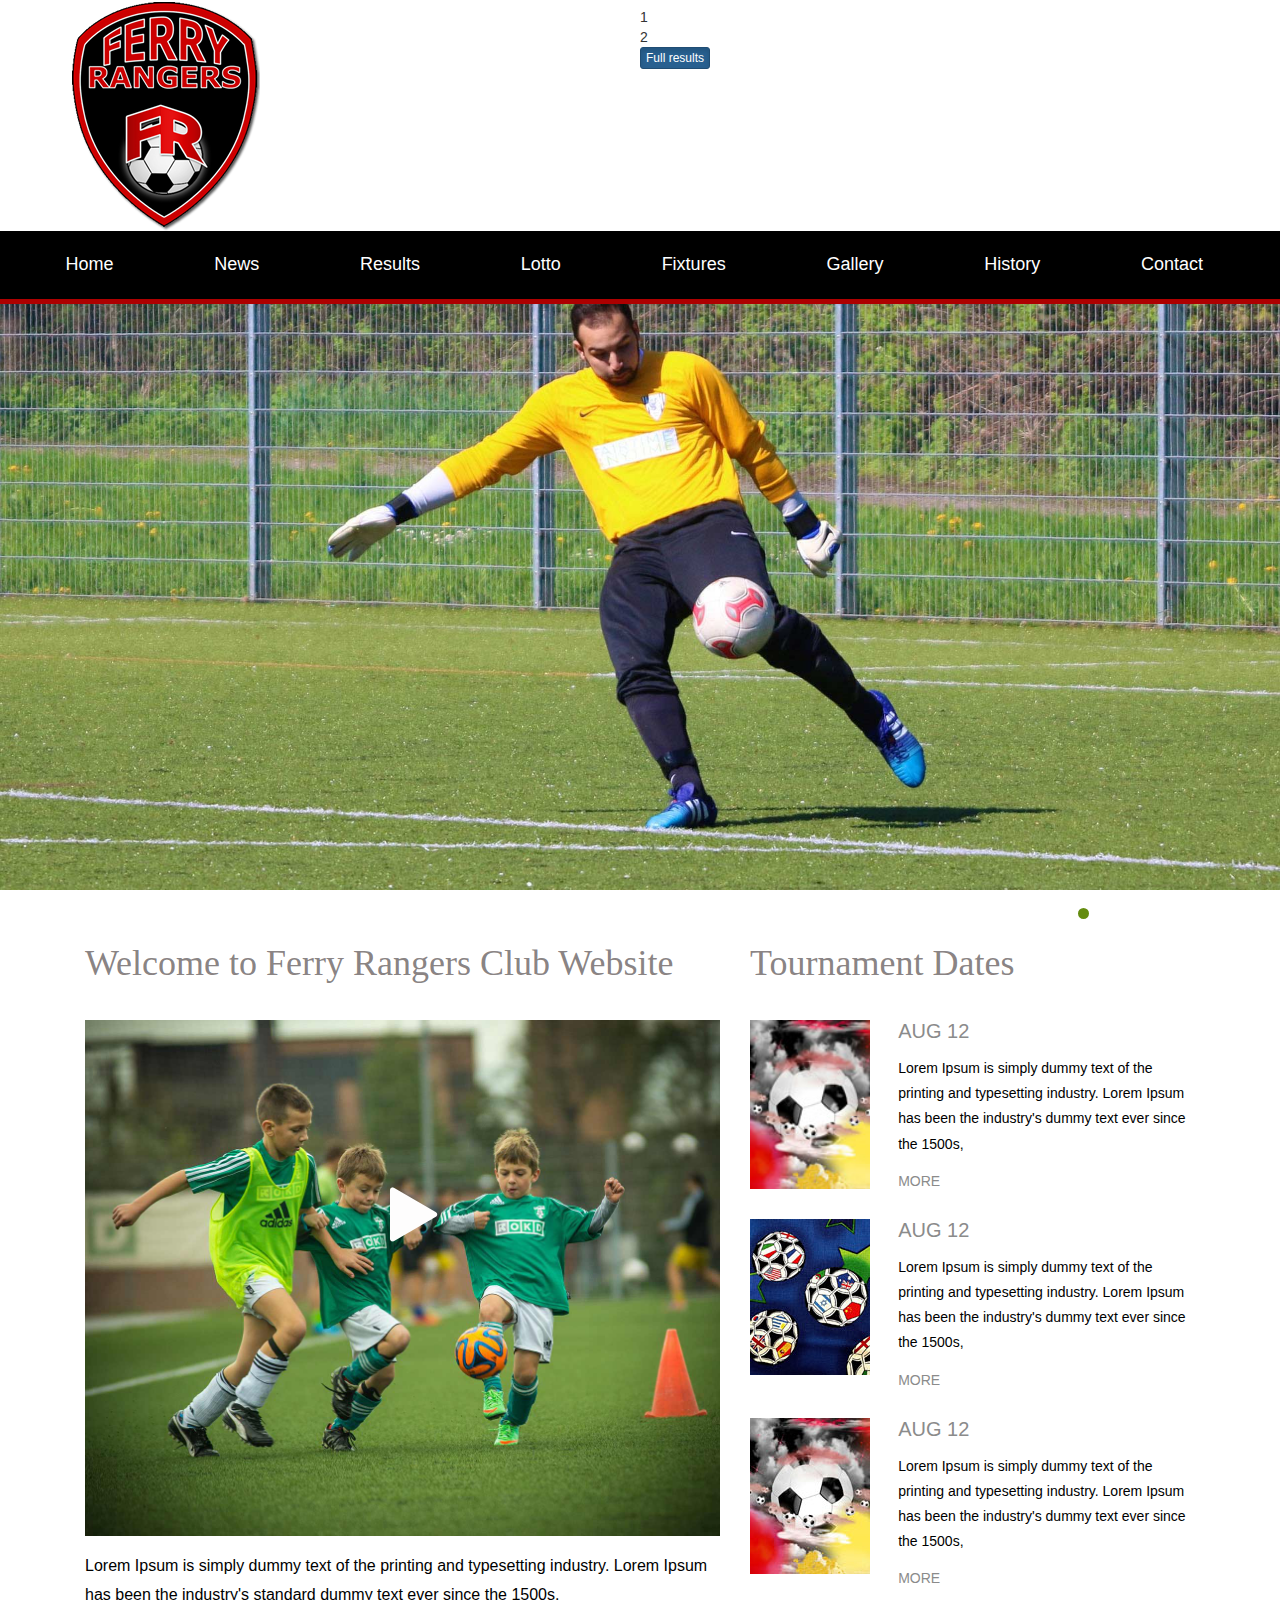
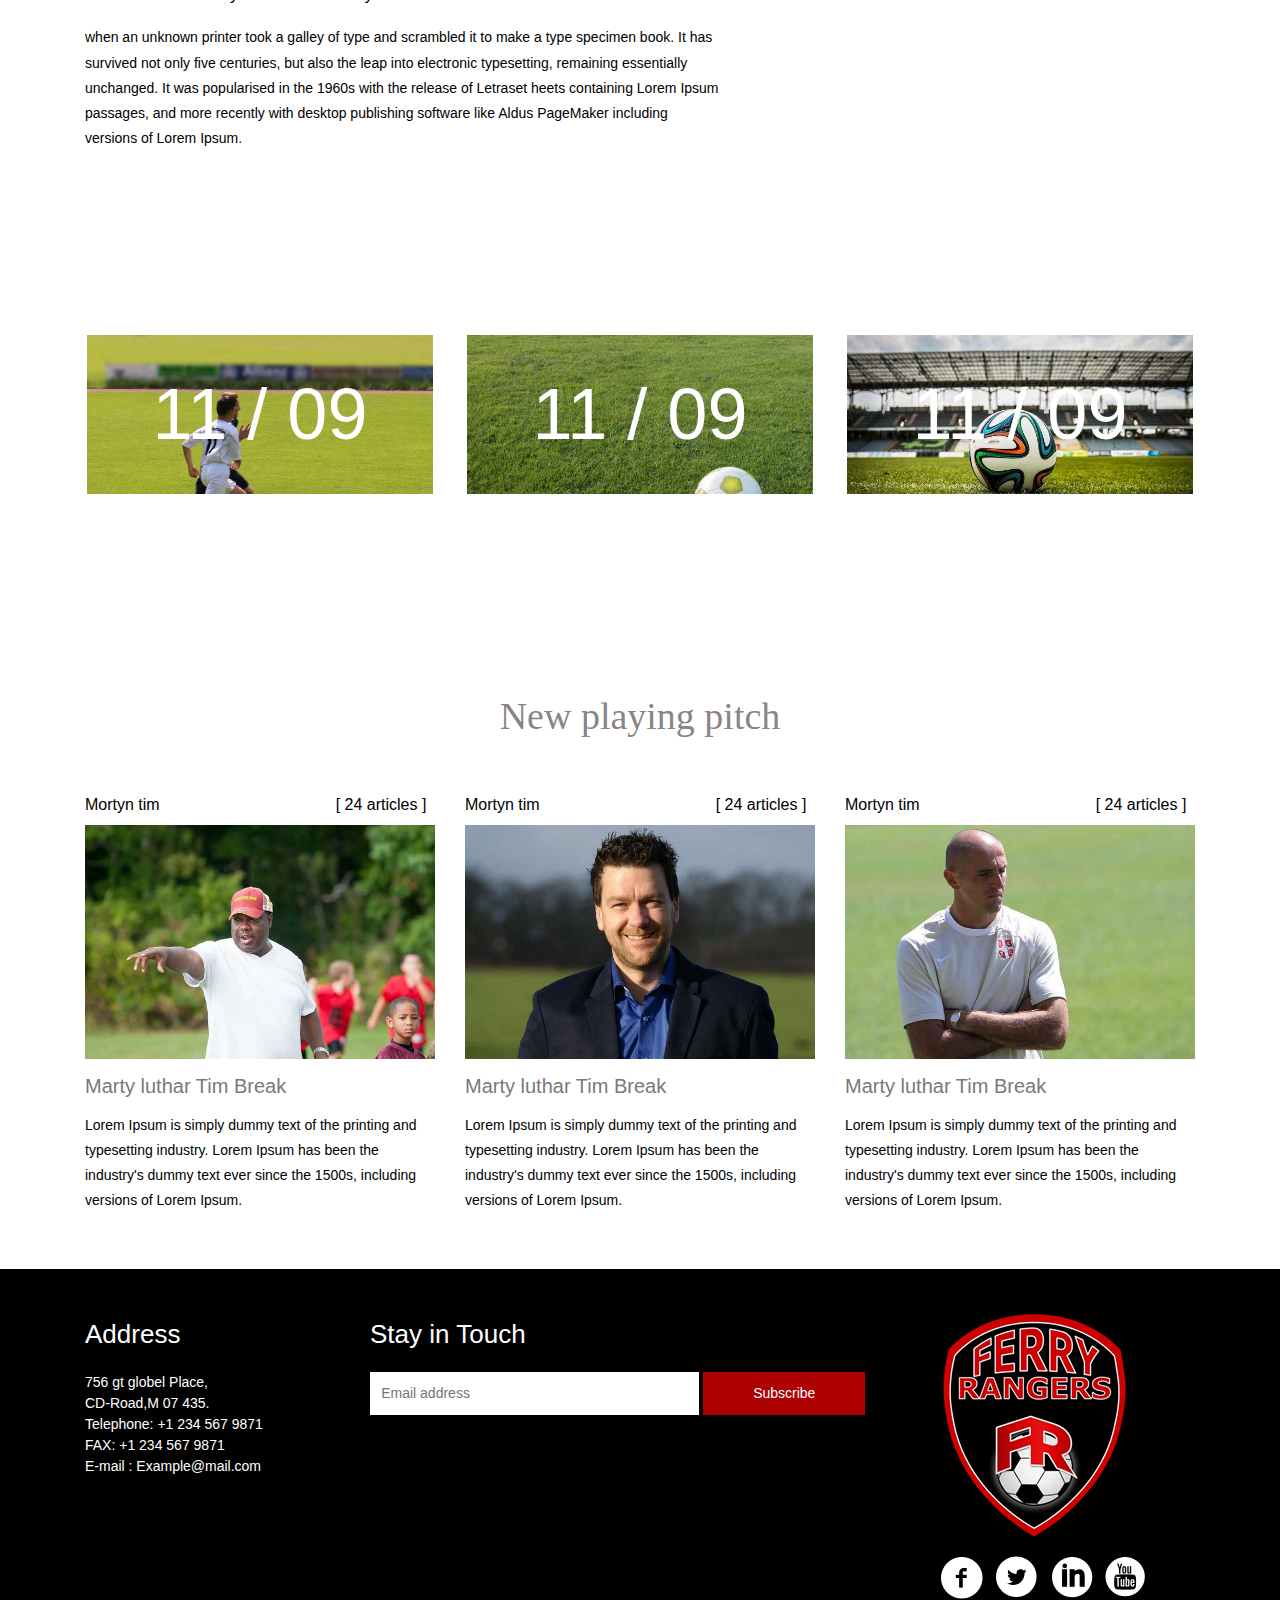
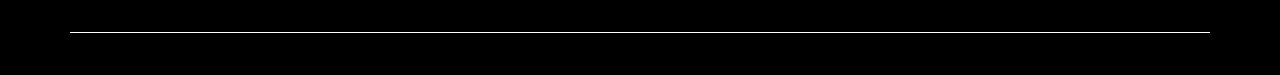
==== commit 3d8414e5: "Added scoreboard on index file" ====
--- a/index.html
+++ b/index.html
@@ -45,7 +45,13 @@
 						<a href="index.html"><img src="images/logo4.png" alt="" class="responsive" /></a>
 					</div>
 					<div class="header-middle-right">
-						
+						<div class="numbers">
+                          <div class="number">1</div>
+                          <div class="number">2</div>
+                        </div>
+                       
+                        <a href="matches.html"><button type="button" class="btn btn-primary active btn-xs">Full results</button></a>
+                    
 						<div class="clearfix"> </div>
 					</div>
 					<div class="clearfix"> </div>
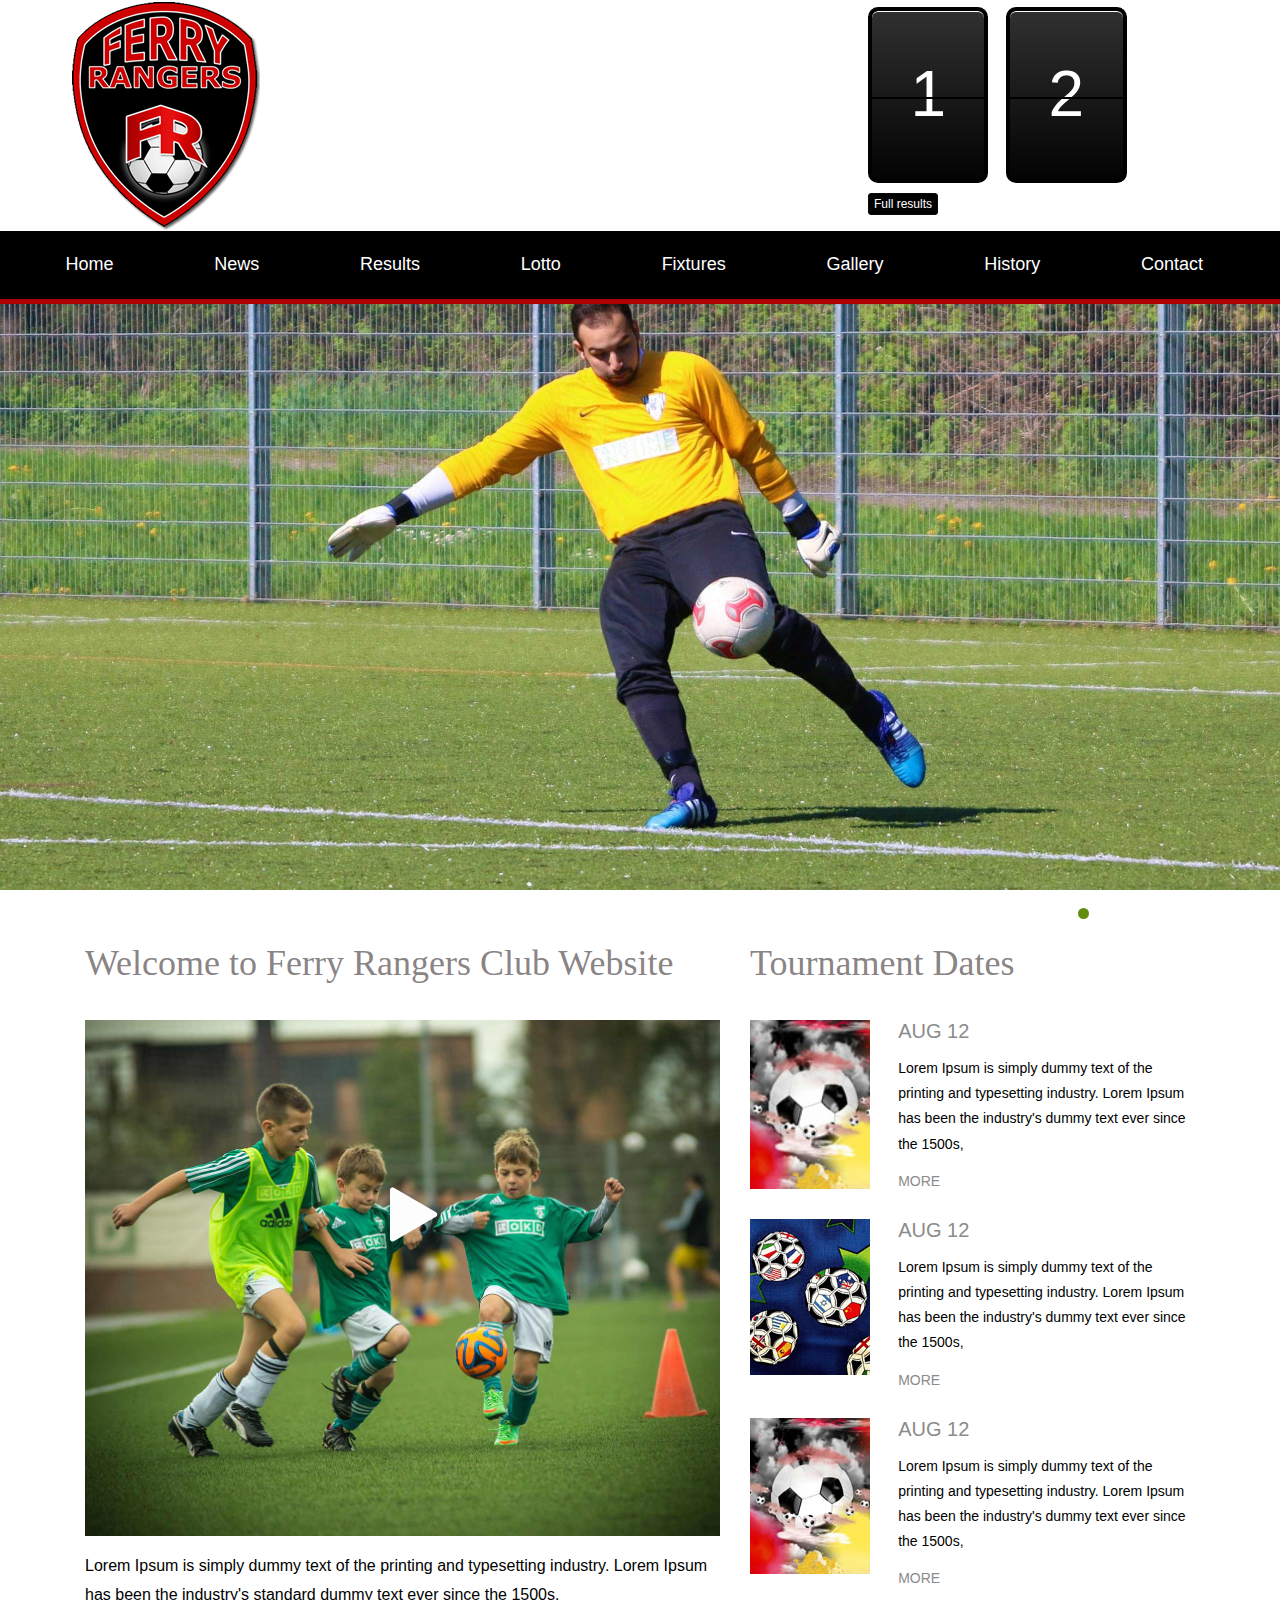
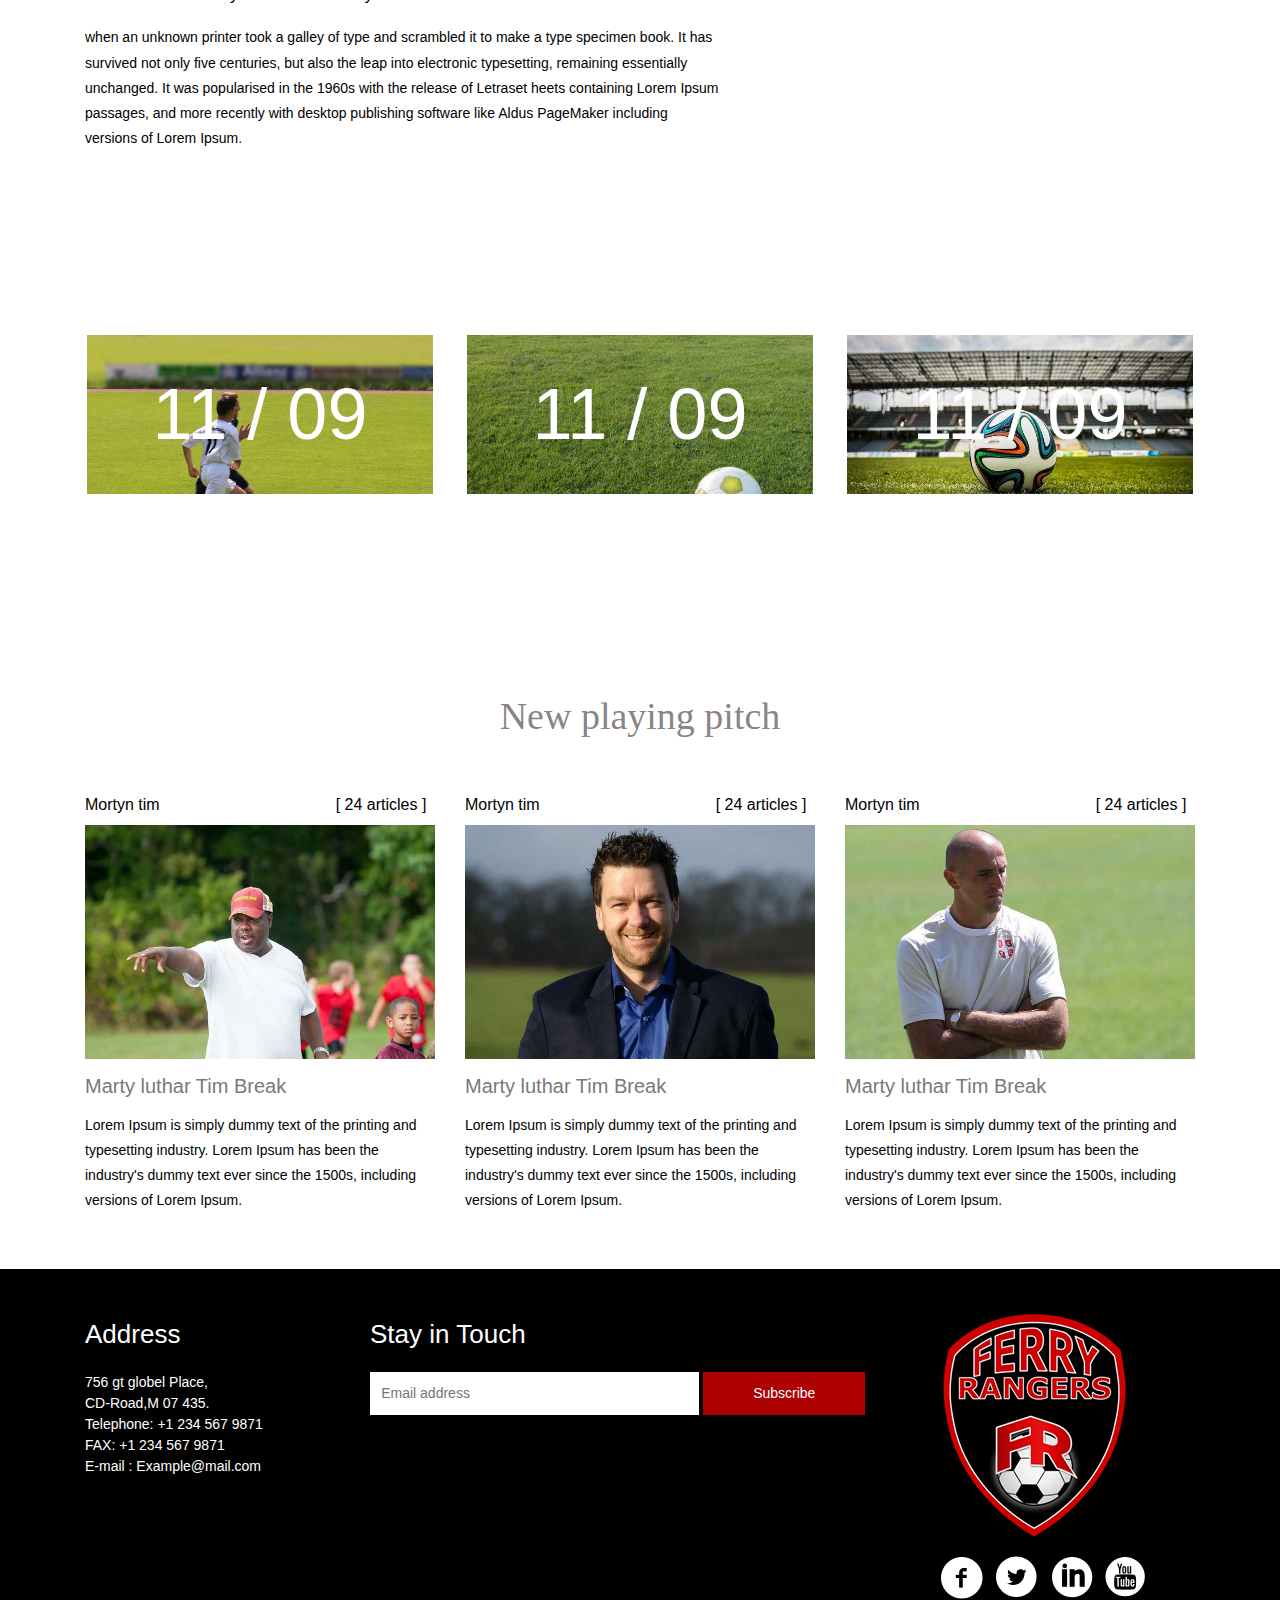
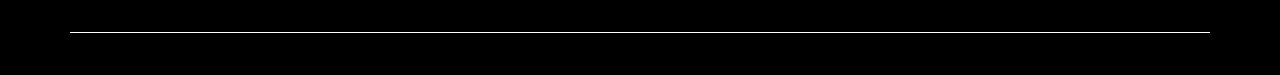
==== commit 6aa0a89d: "lotto changes" ====
--- a/index.html
+++ b/index.html
@@ -1,9 +1,4 @@
-<!--
-Author: W3layouts
-Author URL: http://w3layouts.com
-License: Creative Commons Attribution 3.0 Unported
-License URL: http://creativecommons.org/licenses/by/3.0/
--->
+
 <!DOCTYPE html>
 <html>
 <head>
@@ -50,7 +45,7 @@
                           <div class="number">2</div>
                         </div>
                        
-                        <a href="matches.html"><button type="button" class="btn btn-primary active btn-xs">Full results</button></a>
+                        <a href="results.html"><button type="button" class="btn btn-primary active btn-xs">Full results</button></a>
                     
 						<div class="clearfix"> </div>
 					</div>
@@ -64,14 +59,13 @@
 					<span class="menu">MENU</span>
 					<ul class="nav1">
 						<li><a href="index.html">Home</a><li>                        
-						<li><a href="articles.html">News</a><li>                 
-						<li><a href="matches.html">Results</a><li>               
-						<li><a href="matches.html">Lotto</a><li>                  
-						<li><a href="matches.html">Fixtures</a><li>                   
+						<li><a href="news.html">News</a><li>                 
+						<li><a href="results.html">Results</a><li>               
+						<li><a href="lotto.html">Lotto</a><li>                  
+						<li><a href="fixtures.html">Fixtures</a><li>                   
 						<li><a href="gallery.html">Gallery</a><li>             
-						<li><a href="blog.html">History</a></li>
+						<li><a href="history.html">History</a></li>
 						<li><a href="contact.html">Contact</a></li>
-
 						<div class="clearfix"> </div>
 					</ul>
 					<!-- script-for-menu -->
--- a/css/style.css
+++ b/css/style.css
@@ -91,7 +91,7 @@
 }
 .header-middle-right{
 	float:right;
-	width: 50%;
+	width: 30%;
 	margin-top: .5em;
 }
 .phone{
@@ -1013,7 +1013,7 @@
   font-weight: 700;
   padding-bottom: .5em;
   text-align: center;
-  color: #1CD5B5;
+  color: #000;
   font-family: 'verdana, sans serif';
 }
 .blog-left {
@@ -1043,7 +1043,7 @@
 	color: #555555;
 }
 .blog-left-left p a {
-  color: #1CD5B5;
+  color: #000;
 }
 .blog-left-left a img{
 	width:100%;
@@ -1077,7 +1077,7 @@
 }
 .Categories ul li{
   display: block;
-  background: url(../images/arrow.png) no-repeat 0px 2px;
+  background: url(../images/image3.png) no-repeat 0px 2px;
   margin-bottom: 1.5em;
 }
 .Categories ul li a{
@@ -1103,7 +1103,7 @@
   margin: 0 0 1em 0;
   font-weight: 700;
   padding-bottom: .5em;
-  color: #1CD5B5;
+  color: #000;
   font-family: 'verdana, sans serif';
 }
 .comments-left{
@@ -1265,7 +1265,7 @@
   font-weight: 700;
   padding-bottom: .5em;
   text-align: center;
-  color: #1CD5B5;
+  color: #000;
   font-family: 'verdana, sans serif';
 }
 .view {
@@ -1457,7 +1457,7 @@
   font-weight: 700;
   padding-bottom: .5em;
   text-align: center;
-  color: #1CD5B5;
+  color:#000;
   font-family: 'verdana, sans serif';
 }
 .map iframe {
@@ -1560,7 +1560,7 @@
 .contact-info-grids form input[type="submit"] {
   border: none;
   outline: none;
-  color: #1CD5B5;
+  color: #000;
   background: none;
   font-size: 18px;
   font-weight: 600;
@@ -1667,7 +1667,7 @@
   font-weight: 700;
   padding-bottom: .5em;
   text-align: center;
-  color: #1CD5B5;
+  color: #000;
   font-family: 'verdana, sans serif';
 }
 .article-grid-left img{
@@ -1703,7 +1703,7 @@
 	height: 32px;
 	border: none;
 	text-indent: 100%;
-	background: url("../images/arrow1.png") no-repeat 0px 0px;
+	background: url("../images/arrow(1).png") no-repeat 0px 0px;
 }
 #toTopHover {
 	width: 32px;
@@ -1728,7 +1728,7 @@
   font-weight: 700;
   padding-bottom: .5em;
   border-bottom: 1px solid #868686;
-  color: #1CD5B5;
+  color: #868686;
   font-family: 'verdana, sans serif';
 }
 .table-row {
@@ -1741,7 +1741,7 @@
   font-size: 22px;
   margin: 0 0 1em 0;
   padding: 0;
-  color: #868686;
+  color:#121212;
 }
 .table-address ul{
 	margin:0;
@@ -2650,4 +2650,137 @@
 	.footer-logo a {
 		font-size: 43px;
 	}
+}
+.numbers {
+  font-size: 5vw;
+  color: #fff;
+}
+.number {
+  position: relative;
+  display: inline-block;
+  background: linear-gradient(to bottom, #303030 0%,#030303 100%);
+  padding: 3vw;
+  border: 4px solid #000;
+  border-radius: 10px;
+  box-shadow: inset 0 1px 0 #fff, 0 1px 0 #fff;
+}
+.number:after {
+  content: '';
+  position: absolute;
+  left: 0;
+  top: 51%;
+  background-color: #000;
+  display: block;
+  height: 2px;
+  width: 100%;
+}
+.btn-primary.active, .open > .dropdown-toggle.btn-primary {
+    color: #fff;
+    background-color: #060606;
+    border-color: #101011;
+    margin-top: 10px;
+}
+
+span.red {
+  background: red;
+   border-radius: 0.8em;
+  -moz-border-radius: 0.8em;
+  -webkit-border-radius: 0.8em;
+  color: #ffffff;
+  display: inline-block;
+  font-weight: bold;
+  line-height: 1.6em;
+  margin-right: 15px;
+  text-align: center;
+  width: 1.6em; 
+  -webkit-box-shadow:7px 7px 5px 0px rgba(50, 50, 50, 0.75);
+  -moz-box-shadow:7px 7px 5px 0px rgba(50, 50, 50, 0.75);
+  box-shadow:7px 7px 5px 0px rgba(50, 50, 50, 0.75);
+}
+
+span.grey {
+  background: #cccccc;
+  border-radius: 0.8em;
+  -moz-border-radius: 0.8em;
+  -webkit-border-radius: 0.8em;
+  color: #fff;
+  display: inline-block;
+  font-weight: bold;
+  line-height: 1.6em;
+  margin-right: 15px;
+  text-align: center;
+  width: 1.6em; 
+  -webkit-box-shadow:7px 7px 5px 0px rgba(50, 50, 50, 0.75);
+  -moz-box-shadow:7px 7px 5px 0px rgba(50, 50, 50, 0.75);
+  box-shadow:7px 7px 5px 0px rgba(50, 50, 50, 0.75);
+}
+
+span.green {
+  background: #5EA226;
+  border-radius: 0.8em;
+  -moz-border-radius: 0.8em;
+  -webkit-border-radius: 0.8em;
+  color: #ffffff;
+  display: inline-block;
+  font-weight: bold;
+  line-height: 1.6em;
+  margin-right: 15px;
+  text-align: center;
+  width: 1.6em; 
+  -webkit-box-shadow:7px 7px 5px 0px rgba(50, 50, 50, 0.75);
+  -moz-box-shadow:7px 7px 5px 0px rgba(50, 50, 50, 0.75);
+  box-shadow:7px 7px 5px 0px rgba(50, 50, 50, 0.75);
+}
+
+span.blue {
+  background: #5178D0;
+  border-radius: 0.8em;
+  -moz-border-radius: 0.8em;
+  -webkit-border-radius: 0.8em;
+  color: #ffffff;
+  display: inline-block;
+  font-weight: bold;
+  line-height: 1.6em;
+  margin-right: 15px;
+  text-align: center;
+  width: 1.6em; 
+  -webkit-box-shadow: 7px 7px 5px 0px rgba(50, 50, 50, 0.75);
+  -moz-box-shadow:7px 7px 5px 0px rgba(50, 50, 50, 0.75);
+  box-shadow:7px 7px 5px 0px rgba(50, 50, 50, 0.75);
+}
+
+span.pink {
+  background: #EF0BD8;
+  border-radius: 0.8em;
+  -moz-border-radius: 0.8em;
+  -webkit-border-radius: 0.8em;
+  color: #ffffff;
+  display: inline-block;
+  font-weight: bold;
+  line-height: 1.6em;
+  margin-right: 15px;
+  text-align: center;
+  width: 1.6em; 
+-webkit-box-shadow:7px 7px 5px 0px rgba(50, 50, 50, 0.75);
+-moz-box-shadow: 7px 7px 5px 0px rgba(50, 50, 50, 0.75);
+  box-shadow: 7px 7px 5px 0px rgba(50, 50, 50, 0.75);
+
+
+}
+
+span.yellow {
+  background: yellow;
+  border-radius: 0.8em;
+  -moz-border-radius: 0.8em;
+  -webkit-border-radius: 0.8em;
+  color: #fff;
+  display: inline-block;
+  font-weight: bold;
+  line-height: 1.6em;
+  margin-right: 15px;
+  text-align: center;
+  width: 1.6em; 
+  -webkit-box-shadow:7px 7px 5px 0px rgba(50, 50, 50, 0.75);
+  -moz-box-shadow:7px 7px 5px 0px rgba(50, 50, 50, 0.75);
+  box-shadow:7px 7px 5px 0px rgba(50, 50, 50, 0.75);
 }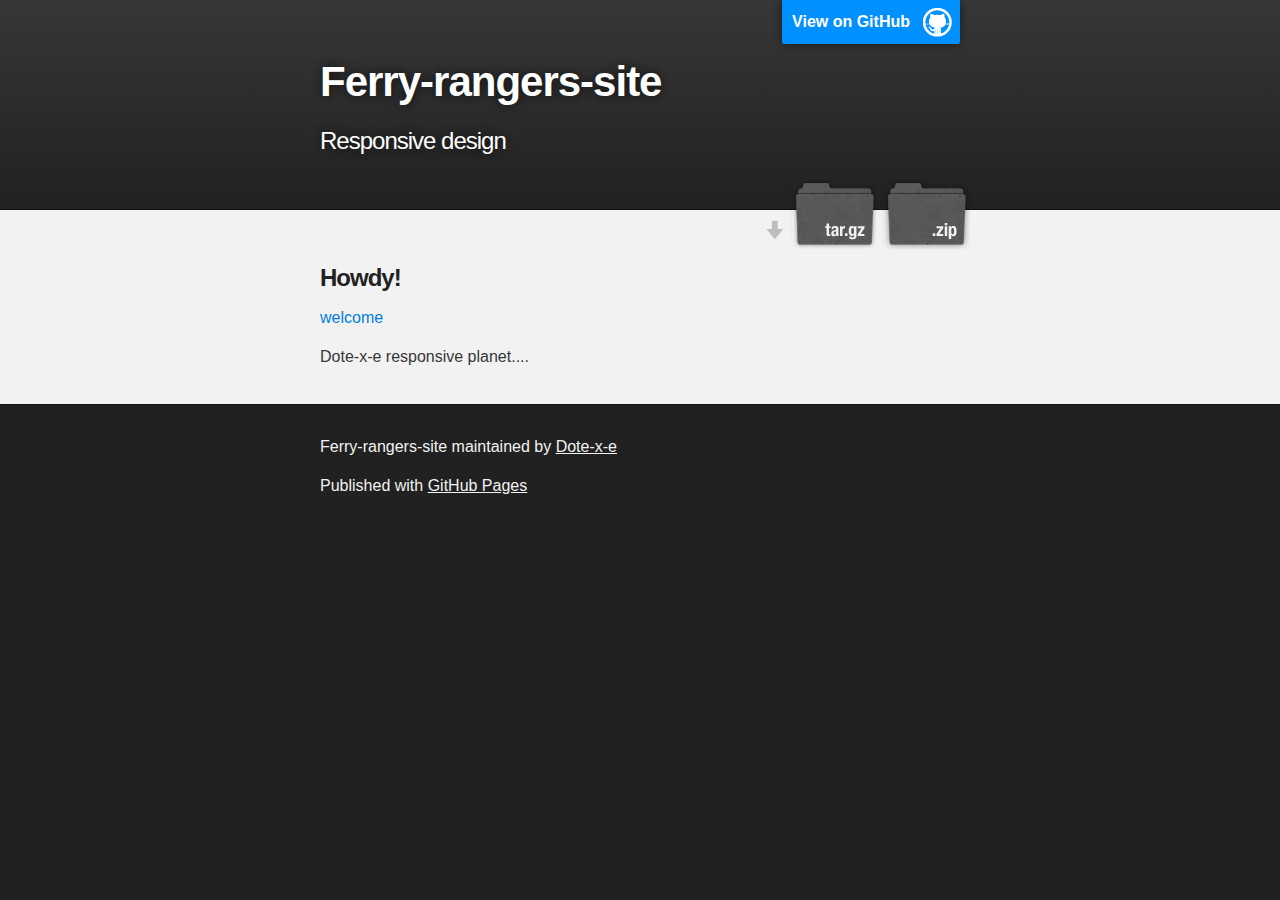
==== commit a170552e: "Create gh-pages branch via GitHub" ====
--- a/index.html
+++ b/index.html
@@ -1,385 +1,54 @@
-
-<!DOCTYPE html>
-<html>
-<head>
-<title>Home - Ferry Rangers AFC Club</title>
-<meta name="viewport" content="width=device-width, initial-scale=1">
-<meta http-equiv="Content-Type" content="text/html; charset=utf-8" />
-<meta name="keywords" content="Forward Responsive web template, Bootstrap Web Templates, Flat Web Templates, Andriod Compatible web template, 
-Smartphone Compatible web template, free webdesigns for Nokia, Samsung, LG, SonyErricsson, Motorola web design" />
-<script type="application/x-javascript"> addEventListener("load", function() { setTimeout(hideURLbar, 0); }, false); function hideURLbar(){ window.scrollTo(0,1); } </script>
-<link href="css/style.css" rel="stylesheet" type="text/css" media="all" />
-<link href="css/bootstrap.css" rel="stylesheet" type="text/css" media="all">
-<link href="https://fonts.googleapis.com/css?family=Spicy+Rice" rel="stylesheet"> 
-<!-- js -->
-<script src="js/jquery.min.js"></script>
-<meta name="viewport" content="width=device-width, initial-scale=1, maximum-scale=1">
-<script type="application/x-javascript"> addEventListener("load", function() { setTimeout(hideURLbar, 0); }, false); function hideURLbar(){ window.scrollTo(0,1); } </script>
-<!-- js -->
-<!-- start-smoth-scrolling -->
-<script type="text/javascript" src="js/move-top.js"></script>
-<script type="text/javascript" src="js/easing.js"></script>
-<script type="text/javascript">
-jQuery(document).ready(function($) {
-	$(".scroll").click(function(event){		
-		event.preventDefault();
-	$('html,body').animate({scrollTop:$(this.hash).offset().top},1000);
-});
-});
-</script>
-<!-- start-smoth-scrolling -->
-</head>
-	<body>
-		<!-- header -->
-		<div class="header">
-			
-			<div class="header-middle">
-				<!-- container -->
-				<div class="container">
-					<div class="header-middle-logo">
-						<a href="index.html"><img src="images/logo4.png" alt="" class="responsive" /></a>
-					</div>
-					<div class="header-middle-right">
-						<div class="numbers">
-                          <div class="number">1</div>
-                          <div class="number">2</div>
-                        </div>
-                       
-                        <a href="results.html"><button type="button" class="btn btn-primary active btn-xs">Full results</button></a>
-                    
-						<div class="clearfix"> </div>
-					</div>
-					<div class="clearfix"> </div>
-				</div>
-				<!-- //container -->
-			</div>
-			<div class="top-nav">
-				<!-- container -->
-				<div class="container-fluid">
-					<span class="menu">MENU</span>
-					<ul class="nav1">
-						<li><a href="index.html">Home</a><li>                        
-						<li><a href="news.html">News</a><li>                 
-						<li><a href="results.html">Results</a><li>               
-						<li><a href="lotto.html">Lotto</a><li>                  
-						<li><a href="fixtures.html">Fixtures</a><li>                   
-						<li><a href="gallery.html">Gallery</a><li>             
-						<li><a href="history.html">History</a></li>
-						<li><a href="contact.html">Contact</a></li>
-						<div class="clearfix"> </div>
-					</ul>
-					<!-- script-for-menu -->
-							 <script> 
-							   $( "span.menu" ).click(function() {
-								 $( "ul.nav1" ).slideToggle( 300, function() {
-								 // Animation complete.
-								  });
-								 });
-							
-							</script>
-						<!-- /script-for-menu -->
-				</div>
-				<!-- //container -->
-			</div>
-			<div class="blue"> </div>
-		</div>
-		<!-- //header -->
-		<!-- banner -->
-		<div class="banner-slider">
-			<!-- banner Slider starts Here -->
-					<script src="js/responsiveslides.min.js"></script>
-					 <script>
-						// You can also use "$(window).load(function() {"
-						$(function () {
-						  // Slideshow 4
-						  $("#slider3").responsiveSlides({
-							auto: true,
-							pager: true,
-							nav: false,
-							speed: 500,
-							namespace: "callbacks",
-							before: function () {
-							  $('.events').append("<li>before event fired.</li>");
-							},
-							after: function () {
-							  $('.events').append("<li>after event fired.</li>");
-							}
-						  });
-					
-						});
-					  </script>
-					<!--//End-slider-script -->
-					<div  id="top" class="callbacks_container">
-						<ul class="rslides" id="slider3">
-							<li>
-								<div class="banner"> </div>
-							</li>
-							<li>
-								<div class="banner-img"> </div>
-							</li>
-						</ul>
-					</div>
-		</div>
-		<!-- //banner -->
-		<!-- how -->
-		<div class="how">
-			<!-- container -->
-			<div class="container">
-				<div class="how-top-grids">
-					<div class="col-md-7 how-left">
-						<h3>Welcome to Ferry Rangers Club Website</h3>
-						<img src="images/4.jpg" alt="" />
-						<a class="play-icon popup-with-zoom-anim" href="#small-dialog">
-							<span> </span>
-						</a>
-						<!-- pop-up-box -->
-						<script type="text/javascript" src="js/modernizr.custom.min.js"></script>    
-						<link href="css/popuo-box.css" rel="stylesheet" type="text/css" media="all" />
-						<script src="js/jquery.magnific-popup.js" type="text/javascript"></script>
-						<!--//pop-up-box -->
-						<div id="small-dialog" class="mfp-hide">
-							<iframe src="//player.vimeo.com/video/37369607" frameborder="0" webkitallowfullscreen mozallowfullscreen allowfullscreen></iframe>
-						</div>
-						 <script>
-							$(document).ready(function() {
-							$('.popup-with-zoom-anim').magnificPopup({
-								type: 'inline',
-								fixedContentPos: false,
-								fixedBgPos: true,
-								overflowY: 'auto',
-								closeBtnInside: true,
-								preloader: false,
-								midClick: true,
-								removalDelay: 300,
-								mainClass: 'my-mfp-zoom-in'
-							});
-																							
-							});
-						</script>
-						<h4>Lorem Ipsum is simply dummy text of the printing and typesetting industry.
-							Lorem Ipsum has been the industry's standard dummy text ever since the 1500s.
-						</h4>
-						<p>when an unknown printer took a galley of type and scrambled it to make a type specimen
-							book. It has survived not only five centuries, but also the leap into electronic typesetting,
-							remaining essentially unchanged. It was popularised in the 1960s with the release of Letraset 
-							heets containing Lorem Ipsum passages, and more recently with desktop publishing software 
-							like Aldus PageMaker including versions of Lorem Ipsum.
-						</p>
-					</div>
-					<div class="col-md-5 how-right">
-						<h3>Tournament Dates</h3>
-						<div class="tournament">
-							<div class="how-right-left">
-								<img src="images/5.jpg" alt="" />
-							</div>
-							<div class="how-right-right">
-								<h4>Aug 12</h4>
-								<P>Lorem Ipsum is simply dummy text 
-									of the printing and typesetting industry.
-									Lorem Ipsum has been the industry's
-									dummy text ever since the 1500s,
-								</p>
-								<div class="more">
-									<a href="single.html">MORE</a>
-								</div>
-							</div>
-							<div class="clearfix"> </div>
-						</div>
-						<div class="tournament t-middle">
-							<div class="how-right-left">
-								<img src="images/6.jpg" alt="" />
-							</div>
-							<div class="how-right-right">
-								<h4>Aug 12</h4>
-								<P>Lorem Ipsum is simply dummy text 
-									of the printing and typesetting industry.
-									Lorem Ipsum has been the industry's
-									dummy text ever since the 1500s,
-								</p>
-								<div class="more">
-									<a href="single.html">MORE</a>
-								</div>
-							</div>
-							<div class="clearfix"> </div>
-						</div>
-						<div class="tournament t-middle">
-							<div class="how-right-left">
-								<img src="images/7.jpg" alt="" />
-							</div>
-							<div class="how-right-right">
-								<h4>Aug 12</h4>
-								<P>Lorem Ipsum is simply dummy text 
-									of the printing and typesetting industry.
-									Lorem Ipsum has been the industry's
-									dummy text ever since the 1500s,
-								</p>
-								<div class="more">
-									<a href="single.html">MORE</a>
-								</div>
-
-
-							</div>
-							<div class="clearfix"> </div>
-						</div>
-					</div>
-					<div class="clearfix"> </div>
-				</div>
-			</div>
-			<!-- //container -->
-		</div>
-		<!-- //how -->
-		<!-- news -->
-		<div class="news">
-			<!-- container -->
-			<div class="container">
-				<div class="news-info">
-					<h3>Our News</h3>
-				</div>
-				<div class="news-grids">
-					<div class="col-md-4 news-grid">
-						<div class="news-grid-left news-grid-left-img">
-							<p>11 / 09</p>
-						</div>
-						<div class="news-grid-left-info">
-							<h5>Lorem Ipsum is simply dummy</h5>
-							<p>Lorem Ipsum is simply dummy text of the printing and typesetting industry.</p>
-						</div>
-					</div>
-					<div class="col-md-4 news-grid">
-						<div class="news-grid-left news-grid-middle">
-							<p>11 / 09</p>
-						</div>
-						<div class="news-grid-left-info">
-							<h5>Lorem Ipsum is simply dummy</h5>
-							<p>Lorem Ipsum is simply dummy text of the printing and typesetting industry.</p>
-						</div>
-					</div>
-					<div class="col-md-4 news-grid">
-						<div class="news-grid-left news-grid-right">
-							<p>11 / 09</p>
-						</div>
-						<div class="news-grid-left-info">
-							<h5>Lorem Ipsum is simply dummy</h5>
-							<p>Lorem Ipsum is simply dummy text of the printing and typesetting industry.</p>
-						</div>
-					</div>
-					<div class="clearfix"> </div>
-				</div>
-			</div>
-			<!-- //container -->
-		</div>
-		<!-- //news -->
-		<!-- banner-bottom -->
-		<div class="banner-bottom">
-			<!-- container -->
-			<div class="container">
-				<div class="banner-bottom-info">
-					<h3>New playing pitch</h3>
-				</div>
-				<div class="banner-bottom-grids">
-					<div class="col-md-4 banner-bottom-grid">
-						<span>Mortyn tim<label>[ 24 articles ]</label></span>
-						<img src="images/c3.jpg" alt="" />
-						<h4>Marty luthar Tim Break</h4>	
-						<p>Lorem Ipsum is simply dummy text 
-							of the printing and typesetting industry.
-							Lorem Ipsum has been the industry's
-							dummy text ever since the 1500s,
-							including versions of Lorem Ipsum.
-						</p>
-					</div>
-					<div class="col-md-4 banner-bottom-grid">
-						<span>Mortyn tim<label>[ 24 articles ]</label></span>
-						<img src="images/c1.jpg" alt="" />
-						<h4>Marty luthar Tim Break</h4>	
-						<p>Lorem Ipsum is simply dummy text 
-							of the printing and typesetting industry.
-							Lorem Ipsum has been the industry's
-							dummy text ever since the 1500s,
-							including versions of Lorem Ipsum.
-						</p>
-					</div>
-					<div class="col-md-4 banner-bottom-grid">
-						<span>Mortyn tim<label>[ 24 articles ]</label></span>
-						<img src="images/c2.jpg" alt="" />
-						<h4>Marty luthar Tim Break</h4>	
-						<p>Lorem Ipsum is simply dummy text 
-							of the printing and typesetting industry.
-							Lorem Ipsum has been the industry's
-							dummy text ever since the 1500s,
-							including versions of Lorem Ipsum.
-						</p>
-					</div>
-					<div class="clearfix"> </div>
-				</div>
-			</div>
-			<!-- //container -->
-		</div>
-		<!-- //banner-bottom -->
-		<!-- footer -->
-		<div class="footer">
-			<!-- container -->
-			<div class="container">
-				<div class="footer-top">
-						<div class="footer-grids">
-							<div class="col-md-3 f-address">
-								<h5>Address</h5>
-								<ul>
-									<li>756 gt globel Place,</li>
-									<li>CD-Road,M 07 435.</li>
-									<li>Telephone: +1 234 567 9871</li>
-									<li>FAX: +1 234 567 9871</li>
-									<li>E-mail : <a href="mailto:example@email.com">Example@mail.com</a></li>
-								</ul>
-							</div>
-							<div class="col-md-6 f-address f-contact">
-								<h5>Stay in Touch</h5>
-								<form>
-									<input type="text" placeholder="Email address" required="">
-									<input type="submit" value="Subscribe">
-								</form>
-							</div>
-							<div class="col-md-3 footer-logo">
-								<a href="index.html"><img src="images/logo4.png" alt="" class="responsive" /></a>
-								<div class="footer-left">
-									<ul>
-										<li><a class="facebook" href="#"></a></li>
-										<li><a class="twitter" href="#"></a></li>
-										<li><a class="linked-in" href="#"></a></li>
-										<li><a class="you-tube" href="#"></a></li>
-									</ul>
-								</div>
-							</div>
-							<div class="clearfix"> </div>
-						</div>
-						<div class="footer-bottom">
-							<!--
-							<div class="copyright">
-							  	<p>© 2015 Forward. All Rights Reserved | Design by  <a href="http://w3layouts.com/" target="_blank">W3layouts</a> </p>
-							</div> -->
-							<div class="clearfix"> </div>
-						</div>
-				</div>
-			</div>
-			<!-- //container -->
-		</div>
-		<!-- //footer -->
-		<script type="text/javascript">
-									$(document).ready(function() {
-										/*
-										var defaults = {
-								  			containerID: 'toTop', // fading element id
-											containerHoverID: 'toTopHover', // fading element hover id
-											scrollSpeed: 1200,
-											easingType: 'linear' 
-								 		};
-										*/
-										
-										$().UItoTop({ easingType: 'easeOutQuart' });
-										
-									});
-								</script>
-									<a href="#" id="toTop" style="display: block;"> <span id="toTopHover" style="opacity: 1;"> </span></a>
-	<!-- content-Get-in-touch -->
-	</body>
-</html>+<!DOCTYPE html>
+<html>
+
+  <head>
+    <meta charset='utf-8'>
+    <meta http-equiv="X-UA-Compatible" content="chrome=1">
+    <meta name="description" content="Ferry-rangers-site : Responsive design">
+
+    <link rel="stylesheet" type="text/css" media="screen" href="stylesheets/stylesheet.css">
+
+    <title>Ferry-rangers-site</title>
+  </head>
+
+  <body>
+
+    <!-- HEADER -->
+    <div id="header_wrap" class="outer">
+        <header class="inner">
+          <a id="forkme_banner" href="https://github.com/Dote-x-e/ferry-rangers-site">View on GitHub</a>
+
+          <h1 id="project_title">Ferry-rangers-site</h1>
+          <h2 id="project_tagline">Responsive design</h2>
+
+            <section id="downloads">
+              <a class="zip_download_link" href="https://github.com/Dote-x-e/ferry-rangers-site/zipball/master">Download this project as a .zip file</a>
+              <a class="tar_download_link" href="https://github.com/Dote-x-e/ferry-rangers-site/tarball/master">Download this project as a tar.gz file</a>
+            </section>
+        </header>
+    </div>
+
+    <!-- MAIN CONTENT -->
+    <div id="main_content_wrap" class="outer">
+      <section id="main_content" class="inner">
+        <h3>
+<a id="howdy" class="anchor" href="#howdy" aria-hidden="true"><span aria-hidden="true" class="octicon octicon-link"></span></a>Howdy!</h3>
+
+<p><a href="http://www.imagefully.com/wp-content/uploads/2015/06/Beach-Finger-Draw-Welcome-Image.jpg">welcome</a></p>
+
+<p>Dote-x-e responsive planet....</p>
+      </section>
+    </div>
+
+    <!-- FOOTER  -->
+    <div id="footer_wrap" class="outer">
+      <footer class="inner">
+        <p class="copyright">Ferry-rangers-site maintained by <a href="https://github.com/Dote-x-e">Dote-x-e</a></p>
+        <p>Published with <a href="https://pages.github.com">GitHub Pages</a></p>
+      </footer>
+    </div>
+
+    
+
+  </body>
+</html>
--- a/stylesheets/stylesheet.css
+++ b/stylesheets/stylesheet.css
@@ -0,0 +1,425 @@
+/*******************************************************************************
+Slate Theme for GitHub Pages
+by Jason Costello, @jsncostello
+*******************************************************************************/
+
+@import url(github-light.css);
+
+/*******************************************************************************
+MeyerWeb Reset
+*******************************************************************************/
+
+html, body, div, span, applet, object, iframe,
+h1, h2, h3, h4, h5, h6, p, blockquote, pre,
+a, abbr, acronym, address, big, cite, code,
+del, dfn, em, img, ins, kbd, q, s, samp,
+small, strike, strong, sub, sup, tt, var,
+b, u, i, center,
+dl, dt, dd, ol, ul, li,
+fieldset, form, label, legend,
+table, caption, tbody, tfoot, thead, tr, th, td,
+article, aside, canvas, details, embed,
+figure, figcaption, footer, header, hgroup,
+menu, nav, output, ruby, section, summary,
+time, mark, audio, video {
+  margin: 0;
+  padding: 0;
+  border: 0;
+  font: inherit;
+  vertical-align: baseline;
+}
+
+/* HTML5 display-role reset for older browsers */
+article, aside, details, figcaption, figure,
+footer, header, hgroup, menu, nav, section {
+  display: block;
+}
+
+ol, ul {
+  list-style: none;
+}
+
+table {
+  border-collapse: collapse;
+  border-spacing: 0;
+}
+
+/*******************************************************************************
+Theme Styles
+*******************************************************************************/
+
+body {
+  box-sizing: border-box;
+  color:#373737;
+  background: #212121;
+  font-size: 16px;
+  font-family: 'Myriad Pro', Calibri, Helvetica, Arial, sans-serif;
+  line-height: 1.5;
+  -webkit-font-smoothing: antialiased;
+}
+
+h1, h2, h3, h4, h5, h6 {
+  margin: 10px 0;
+  font-weight: 700;
+  color:#222222;
+  font-family: 'Lucida Grande', 'Calibri', Helvetica, Arial, sans-serif;
+  letter-spacing: -1px;
+}
+
+h1 {
+  font-size: 36px;
+  font-weight: 700;
+}
+
+h2 {
+  padding-bottom: 10px;
+  font-size: 32px;
+  background: url('../images/bg_hr.png') repeat-x bottom;
+}
+
+h3 {
+  font-size: 24px;
+}
+
+h4 {
+  font-size: 21px;
+}
+
+h5 {
+  font-size: 18px;
+}
+
+h6 {
+  font-size: 16px;
+}
+
+p {
+  margin: 10px 0 15px 0;
+}
+
+footer p {
+  color: #f2f2f2;
+}
+
+a {
+  text-decoration: none;
+  color: #007edf;
+  text-shadow: none;
+
+  transition: color 0.5s ease;
+  transition: text-shadow 0.5s ease;
+  -webkit-transition: color 0.5s ease;
+  -webkit-transition: text-shadow 0.5s ease;
+  -moz-transition: color 0.5s ease;
+  -moz-transition: text-shadow 0.5s ease;
+  -o-transition: color 0.5s ease;
+  -o-transition: text-shadow 0.5s ease;
+  -ms-transition: color 0.5s ease;
+  -ms-transition: text-shadow 0.5s ease;
+}
+
+a:hover, a:focus {text-decoration: underline;}
+
+footer a {
+  color: #F2F2F2;
+  text-decoration: underline;
+}
+
+em {
+  font-style: italic;
+}
+
+strong {
+  font-weight: bold;
+}
+
+img {
+  position: relative;
+  margin: 0 auto;
+  max-width: 739px;
+  padding: 5px;
+  margin: 10px 0 10px 0;
+  border: 1px solid #ebebeb;
+
+  box-shadow: 0 0 5px #ebebeb;
+  -webkit-box-shadow: 0 0 5px #ebebeb;
+  -moz-box-shadow: 0 0 5px #ebebeb;
+  -o-box-shadow: 0 0 5px #ebebeb;
+  -ms-box-shadow: 0 0 5px #ebebeb;
+}
+
+p img {
+  display: inline;
+  margin: 0;
+  padding: 0;
+  vertical-align: middle;
+  text-align: center;
+  border: none;
+}
+
+pre, code {
+  width: 100%;
+  color: #222;
+  background-color: #fff;
+
+  font-family: Monaco, "Bitstream Vera Sans Mono", "Lucida Console", Terminal, monospace;
+  font-size: 14px;
+
+  border-radius: 2px;
+  -moz-border-radius: 2px;
+  -webkit-border-radius: 2px;
+}
+
+pre {
+  width: 100%;
+  padding: 10px;
+  box-shadow: 0 0 10px rgba(0,0,0,.1);
+  overflow: auto;
+}
+
+code {
+  padding: 3px;
+  margin: 0 3px;
+  box-shadow: 0 0 10px rgba(0,0,0,.1);
+}
+
+pre code {
+  display: block;
+  box-shadow: none;
+}
+
+blockquote {
+  color: #666;
+  margin-bottom: 20px;
+  padding: 0 0 0 20px;
+  border-left: 3px solid #bbb;
+}
+
+
+ul, ol, dl {
+  margin-bottom: 15px
+}
+
+ul {
+  list-style-position: inside;
+  list-style: disc;
+  padding-left: 20px;
+}
+
+ol {
+  list-style-position: inside;
+  list-style: decimal;
+  padding-left: 20px;
+}
+
+dl dt {
+  font-weight: bold;
+}
+
+dl dd {
+  padding-left: 20px;
+  font-style: italic;
+}
+
+dl p {
+  padding-left: 20px;
+  font-style: italic;
+}
+
+hr {
+  height: 1px;
+  margin-bottom: 5px;
+  border: none;
+  background: url('../images/bg_hr.png') repeat-x center;
+}
+
+table {
+  border: 1px solid #373737;
+  margin-bottom: 20px;
+  text-align: left;
+ }
+
+th {
+  font-family: 'Lucida Grande', 'Helvetica Neue', Helvetica, Arial, sans-serif;
+  padding: 10px;
+  background: #373737;
+  color: #fff;
+ }
+
+td {
+  padding: 10px;
+  border: 1px solid #373737;
+ }
+
+form {
+  background: #f2f2f2;
+  padding: 20px;
+}
+
+/*******************************************************************************
+Full-Width Styles
+*******************************************************************************/
+
+.outer {
+  width: 100%;
+}
+
+.inner {
+  position: relative;
+  max-width: 640px;
+  padding: 20px 10px;
+  margin: 0 auto;
+}
+
+#forkme_banner {
+  display: block;
+  position: absolute;
+  top:0;
+  right: 10px;
+  z-index: 10;
+  padding: 10px 50px 10px 10px;
+  color: #fff;
+  background: url('../images/blacktocat.png') #0090ff no-repeat 95% 50%;
+  font-weight: 700;
+  box-shadow: 0 0 10px rgba(0,0,0,.5);
+  border-bottom-left-radius: 2px;
+  border-bottom-right-radius: 2px;
+}
+
+#header_wrap {
+  background: #212121;
+  background: -moz-linear-gradient(top, #373737, #212121);
+  background: -webkit-linear-gradient(top, #373737, #212121);
+  background: -ms-linear-gradient(top, #373737, #212121);
+  background: -o-linear-gradient(top, #373737, #212121);
+  background: linear-gradient(top, #373737, #212121);
+}
+
+#header_wrap .inner {
+  padding: 50px 10px 30px 10px;
+}
+
+#project_title {
+  margin: 0;
+  color: #fff;
+  font-size: 42px;
+  font-weight: 700;
+  text-shadow: #111 0px 0px 10px;
+}
+
+#project_tagline {
+  color: #fff;
+  font-size: 24px;
+  font-weight: 300;
+  background: none;
+  text-shadow: #111 0px 0px 10px;
+}
+
+#downloads {
+  position: absolute;
+  width: 210px;
+  z-index: 10;
+  bottom: -40px;
+  right: 0;
+  height: 70px;
+  background: url('../images/icon_download.png') no-repeat 0% 90%;
+}
+
+.zip_download_link {
+  display: block;
+  float: right;
+  width: 90px;
+  height:70px;
+  text-indent: -5000px;
+  overflow: hidden;
+  background: url(../images/sprite_download.png) no-repeat bottom left;
+}
+
+.tar_download_link {
+  display: block;
+  float: right;
+  width: 90px;
+  height:70px;
+  text-indent: -5000px;
+  overflow: hidden;
+  background: url(../images/sprite_download.png) no-repeat bottom right;
+  margin-left: 10px;
+}
+
+.zip_download_link:hover {
+  background: url(../images/sprite_download.png) no-repeat top left;
+}
+
+.tar_download_link:hover {
+  background: url(../images/sprite_download.png) no-repeat top right;
+}
+
+#main_content_wrap {
+  background: #f2f2f2;
+  border-top: 1px solid #111;
+  border-bottom: 1px solid #111;
+}
+
+#main_content {
+  padding-top: 40px;
+}
+
+#footer_wrap {
+  background: #212121;
+}
+
+
+
+/*******************************************************************************
+Small Device Styles
+*******************************************************************************/
+
+@media screen and (max-width: 480px) {
+  body {
+    font-size:14px;
+  }
+
+  #downloads {
+    display: none;
+  }
+
+  .inner {
+    min-width: 320px;
+    max-width: 480px;
+  }
+
+  #project_title {
+  font-size: 32px;
+  }
+
+  h1 {
+    font-size: 28px;
+  }
+
+  h2 {
+    font-size: 24px;
+  }
+
+  h3 {
+    font-size: 21px;
+  }
+
+  h4 {
+    font-size: 18px;
+  }
+
+  h5 {
+    font-size: 14px;
+  }
+
+  h6 {
+    font-size: 12px;
+  }
+
+  code, pre {
+    min-width: 320px;
+    max-width: 480px;
+    font-size: 11px;
+  }
+
+}
